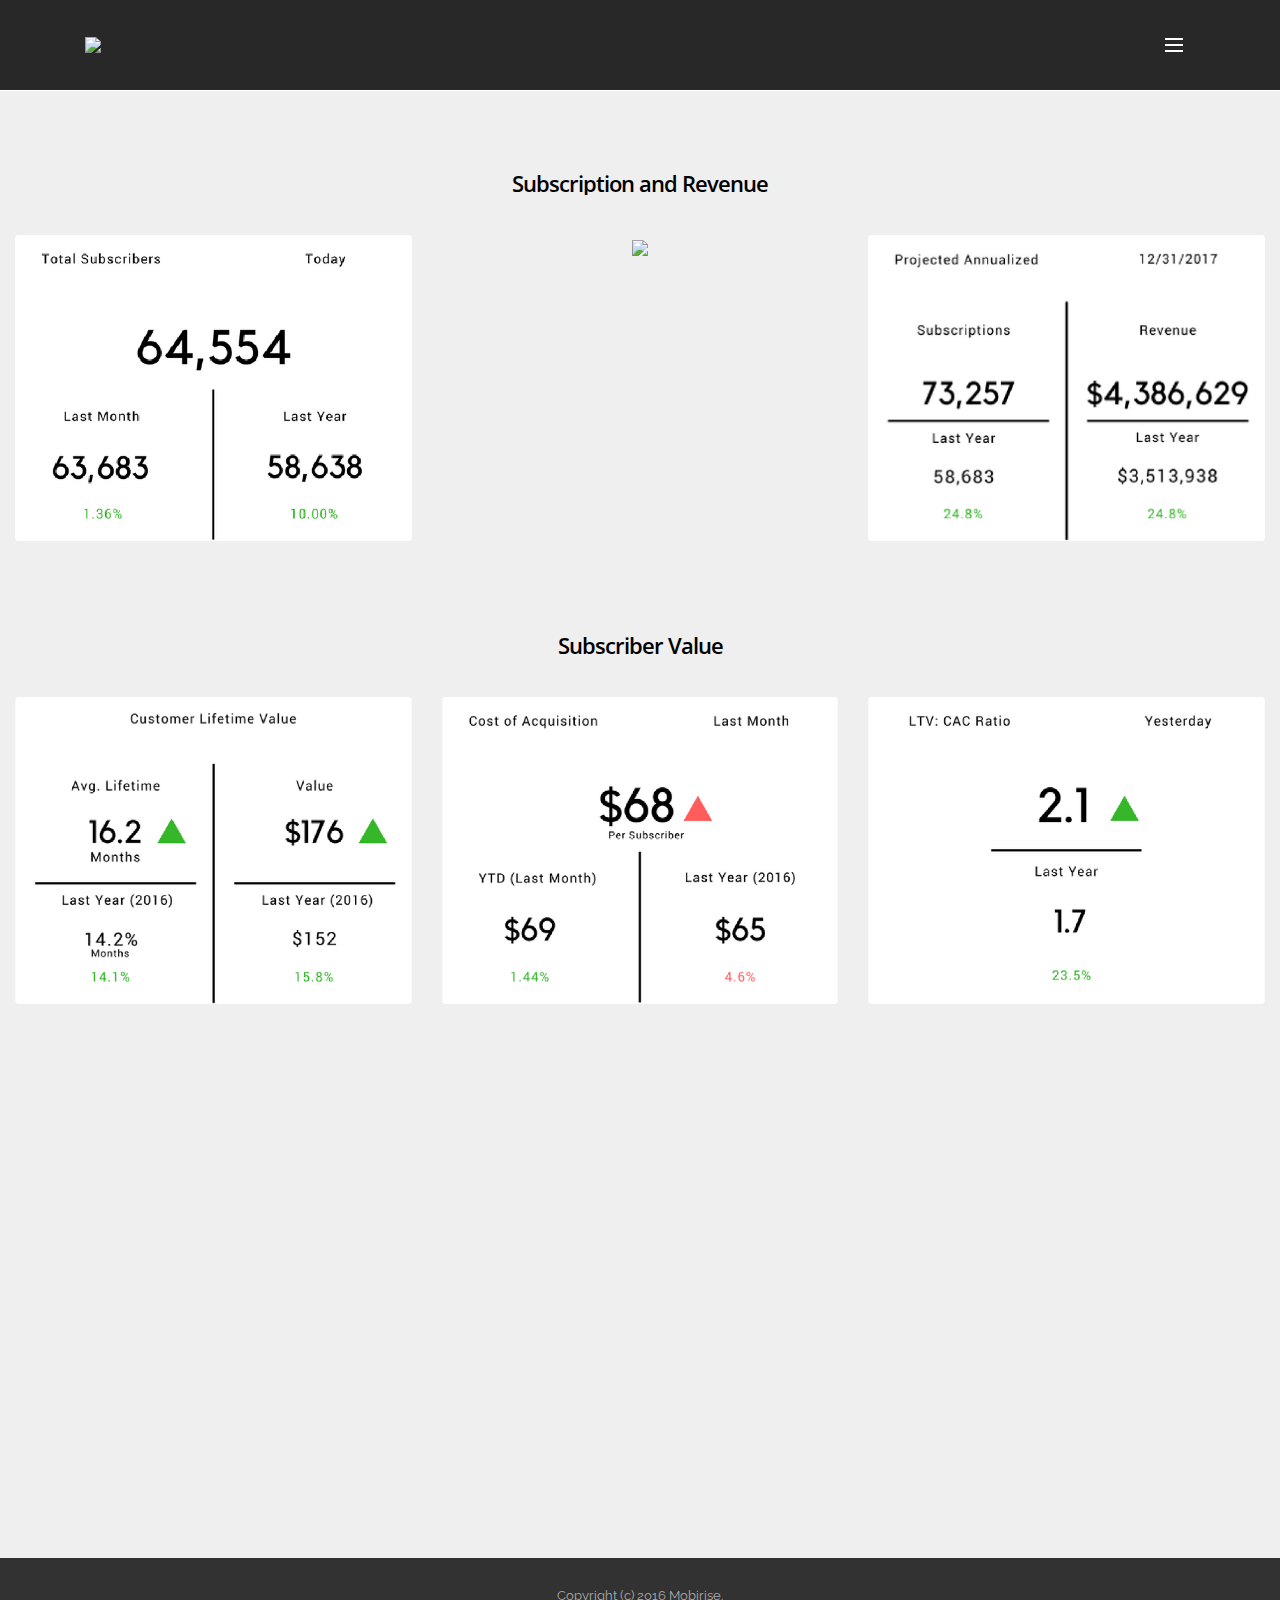
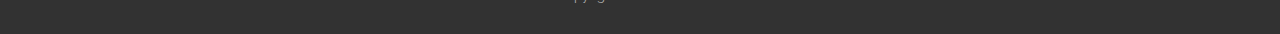
==== home.html @ d0e5b4a3 "create github pages" ====
<!DOCTYPE html>
<html>
<head>
  <!-- Site made with Mobirise Website Builder v3.12.1, https://mobirise.com -->
  <meta charset="UTF-8">
  <meta http-equiv="X-UA-Compatible" content="IE=edge">
  <meta name="generator" content="Mobirise v3.12.1, mobirise.com">
  <meta name="viewport" content="width=device-width, initial-scale=1">
  <link rel="shortcut icon" href="assets/images/logo.png" type="image/x-icon">
  <meta name="description" content="Web Creator Description">
  <title>Web Creator Title</title>
  <link rel="stylesheet" href="https://fonts.googleapis.com/css?family=Lora:400,700,400italic,700italic&amp;subset=latin">
  <link rel="stylesheet" href="https://fonts.googleapis.com/css?family=Montserrat:400,700">
  <link rel="stylesheet" href="https://fonts.googleapis.com/css?family=Raleway:100,100i,200,200i,300,300i,400,400i,500,500i,600,600i,700,700i,800,800i,900,900i">
  <link rel="stylesheet" href="assets/bootstrap-material-design-font/css/material.css">
  <link rel="stylesheet" href="assets/web/assets/mobirise-icons/mobirise-icons.css">
  <link rel="stylesheet" href="assets/tether/tether.min.css">
  <link rel="stylesheet" href="assets/bootstrap/css/bootstrap.min.css">
  <link rel="stylesheet" href="assets/dropdown/css/style.css">
  <link rel="stylesheet" href="assets/animate.css/animate.min.css">
  <link rel="stylesheet" href="assets/theme/css/style.css">
  <link rel="stylesheet" href="assets/mobirise3-blocks-plugin/css/style.css">
  <link rel="stylesheet" href="assets/mobirise/css/mbr-additional.css" type="text/css">
  
  
  
</head>
<body>
<section id="ext_menu-d">

    <nav class="navbar navbar-dropdown navbar-fixed-top">
        <div class="container">

            <div class="mbr-table">
                <div class="mbr-table-cell">

                    <div class="navbar-brand">
                        <a href="https://mobirise.com" class="navbar-logo"><img src="assets/images/connected-intelligence-logo-final-files-horizontal-373x128.png" alt="Mobirise"></a>
                        <a class="navbar-caption" href="https://mobirise.com"></a>
                    </div>

                </div>
                <div class="mbr-table-cell">

                    <button class="navbar-toggler pull-xs-right" type="button" data-toggle="collapse" data-target="#exCollapsingNavbar">
                        <div class="hamburger-icon"></div>
                    </button>

                    <ul class="nav-dropdown collapse pull-xs-right nav navbar-nav navbar-toggleable-xl" id="exCollapsingNavbar"><li class="nav-item"><a class="nav-link link" href="https://mobirise.com/"><span class="mbri-home mbr-iconfont mbr-iconfont-btn"></span>Dashboard</a></li><li class="nav-item dropdown"><a class="nav-link link" href="https://mobirise.com/"><span class="mbri-features mbr-iconfont mbr-iconfont-btn"></span>Trials</a></li><li class="nav-item"><a class="nav-link link" href="https://mobirise.com/"><span class="mbri-plus mbr-iconfont mbr-iconfont-btn"></span>Subscriptions</a></li><li class="nav-item"><a class="nav-link link" href="https://mobirise.com/"><span class="mbri-close mbr-iconfont mbr-iconfont-btn"></span>Cancellers</a></li><li class="nav-item"><a class="nav-link link" href="https://mobirise.com/"><span class="mbri-growing-chart mbr-iconfont mbr-iconfont-btn"></span>Retention</a></li></ul>
                    <button hidden="" class="navbar-toggler navbar-close" type="button" data-toggle="collapse" data-target="#exCollapsingNavbar">
                        <div class="close-icon"></div>
                    </button>

                </div>
            </div>

        </div>
    </nav>

</section>

<section class="engine"><a rel="external" href="https://mobirise.com">Mobirise</a></section><section class="mbr-section mbr-section__container mbr-after-navbar" id="buttons1-c" style="background-color: rgb(255, 255, 255); padding-top: 20px; padding-bottom: 20px;">

    <div class="container">
        <div class="row">
            <div class="col-xs-12">
                <div class="text-xs-center"><a class="btn btn-primary" href="https://mobirise.com/mobirise-free-win.zip">Dashboard</a> <a class="btn btn-primary" href="https://mobirise.com/mobirise-free-win.zip">Trials</a> <a class="btn btn-primary" href="https://mobirise.com/mobirise-free-win.zip">Subscribers</a> <a class="btn btn-primary" href="https://mobirise.com/mobirise-free-win.zip">Cancellers</a> <a class="btn btn-black btn-black-outline" href="https://mobirise.com/mobirise-free-mac.zip">Retention</a></div>
            </div>
        </div>
    </div>

</section>

<section class="mbr-section article" id="msg-box3-i" style="background-color: rgb(239, 239, 239); padding-top: 80px; padding-bottom: 0px;">

    
    <div class="container">
        <div class="row">
            <div class="col-md-8 col-md-offset-2 text-xs-center">
                <h3 class="mbr-section-title display-2">Subscription and Revenue</h3>
                
                
            </div>
        </div>
    </div>

</section>

<section class="mbr-section mbr-section-nopadding extFeatures12" id="extFeatures12-g" style="background-color: rgb(239, 239, 239); padding-top: 40px; padding-bottom: 80px;">

    
  <div class="container">
    <div class="row">
      <div class="mbr-cards-row row">
            <div class="mbr-cards-col col-xs-12 col-lg-4">
                <div class="wraper">
                <div class="container">
                  <div class="card cart-block">
                      <div class="card-img"><img src="assets/images/64554-600x463.png"></div>
                      
                  </div>
                </div>
                </div>
            </div>
            <div class="mbr-cards-col col-xs-12 col-lg-4">
               <div class="wraper">
              <div class="container">
                <div class="card cart-block">
                    <div class="card-img"><img src="assets/images/64554-1-800x618.png"></div>
                    
                </div>
              </div>
              </div>
            </div>
            <div class="mbr-cards-col col-xs-12 col-lg-4">
              <div class="wraper">
              <div class="container">
                <div class="card cart-block">
                    <div class="card-img"><img src="assets/images/64554-800x618.png"></div>
                    
                </div>
              </div>
            </div>
            </div>
            
    </div>
    </div>
  </div>
    
</section>

<section class="mbr-section article" id="msg-box3-n" style="background-color: rgb(239, 239, 239); padding-top: 0px; padding-bottom: 0px;">

    
    <div class="container">
        <div class="row">
            <div class="col-md-8 col-md-offset-2 text-xs-center">
                <h3 class="mbr-section-title display-2">Subscriber Value</h3>
                
                
            </div>
        </div>
    </div>

</section>

<section class="mbr-section mbr-section-nopadding extFeatures12" id="extFeatures12-l" style="background-color: rgb(239, 239, 239); padding-top: 40px; padding-bottom: 80px;">

    
  <div class="container">
    <div class="row">
      <div class="mbr-cards-row row">
            <div class="mbr-cards-col col-xs-12 col-lg-4">
                <div class="wraper">
                <div class="container">
                  <div class="card cart-block">
                      <div class="card-img"><img src="assets/images/64554-6-1400x1081.png"></div>
                      
                  </div>
                </div>
                </div>
            </div>
            <div class="mbr-cards-col col-xs-12 col-lg-4">
               <div class="wraper">
              <div class="container">
                <div class="card cart-block">
                    <div class="card-img"><img src="assets/images/64554-7-1400x1081.png"></div>
                    
                </div>
              </div>
              </div>
            </div>
            <div class="mbr-cards-col col-xs-12 col-lg-4">
              <div class="wraper">
              <div class="container">
                <div class="card cart-block">
                    <div class="card-img"><img src="assets/images/64554-8-1400x1081.png"></div>
                    
                </div>
              </div>
            </div>
            </div>
            
    </div>
    </div>
  </div>
    
</section>

<section class="mbr-section article" id="msg-box3-k" style="background-color: rgb(239, 239, 239); padding-top: 0px; padding-bottom: 0px;">

    
    <div class="container">
        <div class="row">
            <div class="col-md-8 col-md-offset-2 text-xs-center">
                <h3 class="mbr-section-title display-2">Subscription Engagement</h3>
                
                
            </div>
        </div>
    </div>

</section>

<section class="mbr-section mbr-section-nopadding extFeatures12" id="extFeatures12-m" style="background-color: rgb(239, 239, 239); padding-top: 40px; padding-bottom: 80px;">

    
  <div class="container">
    <div class="row">
      <div class="mbr-cards-row row">
            <div class="mbr-cards-col col-xs-12 col-lg-4">
                <div class="wraper">
                <div class="container">
                  <div class="card cart-block">
                      <div class="card-img"><img src="assets/images/64554-6-1400x1081.png"></div>
                      
                  </div>
                </div>
                </div>
            </div>
            <div class="mbr-cards-col col-xs-12 col-lg-4">
               <div class="wraper">
              <div class="container">
                <div class="card cart-block">
                    <div class="card-img"><img src="assets/images/64554-7-1400x1081.png"></div>
                    
                </div>
              </div>
              </div>
            </div>
            <div class="mbr-cards-col col-xs-12 col-lg-4">
              <div class="wraper">
              <div class="container">
                <div class="card cart-block">
                    <div class="card-img"><img src="assets/images/64554-8-1400x1081.png"></div>
                    
                </div>
              </div>
            </div>
            </div>
            
    </div>
    </div>
  </div>
    
</section>

<footer class="mbr-small-footer mbr-section mbr-section-nopadding" id="footer1-h" style="background-color: rgb(50, 50, 50); padding-top: 1.75rem; padding-bottom: 1.75rem;">
    
    <div class="container">
        <p class="text-xs-center">Copyright (c) 2016 Mobirise.</p>
    </div>
</footer>


  <script src="assets/web/assets/jquery/jquery.min.js"></script>
  <script src="assets/tether/tether.min.js"></script>
  <script src="assets/bootstrap/js/bootstrap.min.js"></script>
  <script src="assets/smooth-scroll/smooth-scroll.js"></script>
  <script src="assets/dropdown/js/script.min.js"></script>
  <script src="assets/touch-swipe/jquery.touch-swipe.min.js"></script>
  <script src="assets/viewport-checker/jquery.viewportchecker.js"></script>
  <script src="assets/theme/js/script.js"></script>
  <script src="assets/mobirise3-blocks-plugin/js/script.js"></script>
  
  
  <input name="animation" type="hidden">
  </body>
</html>
---- assets/bootstrap-material-design-font/css/material.css ----
@font-face {
  font-family: 'Material-Design-Icons';
  src: url('../fonts/Material-Design-Icons.eot?3ocs8m');
  src: url('../fonts/Material-Design-Icons.eot?#iefix3ocs8m') format('embedded-opentype'), url('../fonts/Material-Design-Icons.woff?3ocs8m') format('woff'), url('../fonts/Material-Design-Icons.ttf?3ocs8m') format('truetype'), url('../fonts/Material-Design-Icons.svg?3ocs8m#Material-Design-Icons') format('svg');
  font-weight: normal;
  font-style: normal;
}
[class^="mdi-"],
[class*="mdi-"] {
  speak: none;
  display: inline-block;
  font-style: normal;
  font-variant:normal;
  font-weight:normal;
  /*font-size:24px;*/
  line-height:1;
  font-family:'Material-Design-Icons' !important;
  text-rendering: auto;
  
  -webkit-font-smoothing: antialiased;
  -moz-osx-font-smoothing: grayscale;
  -webkit-transform: translate(0, 0);
      -ms-transform: translate(0, 0);
          transform: translate(0, 0);
}
[class^="mdi-"]:before,
[class*="mdi-"]:before {
  display: inline-block;
  speak: none;
  text-decoration: inherit;
}
[class^="mdi-"].pull-left,
[class*="mdi-"].pull-left {
  margin-right: .3em;
}
[class^="mdi-"].pull-right,
[class*="mdi-"].pull-right {
  margin-left: .3em;
}
[class^="mdi-"].mdi-lg:before,
[class*="mdi-"].mdi-lg:before,
[class^="mdi-"].mdi-lg:after,
[class*="mdi-"].mdi-lg:after {
  font-size: 1.33333333em;
  line-height: 0.75em;
  vertical-align: -15%;
}
[class^="mdi-"].mdi-2x:before,
[class*="mdi-"].mdi-2x:before,
[class^="mdi-"].mdi-2x:after,
[class*="mdi-"].mdi-2x:after {
  font-size: 2em;
}
[class^="mdi-"].mdi-3x:before,
[class*="mdi-"].mdi-3x:before,
[class^="mdi-"].mdi-3x:after,
[class*="mdi-"].mdi-3x:after {
  font-size: 3em;
}
[class^="mdi-"].mdi-4x:before,
[class*="mdi-"].mdi-4x:before,
[class^="mdi-"].mdi-4x:after,
[class*="mdi-"].mdi-4x:after {
  font-size: 4em;
}
[class^="mdi-"].mdi-5x:before,
[class*="mdi-"].mdi-5x:before,
[class^="mdi-"].mdi-5x:after,
[class*="mdi-"].mdi-5x:after {
  font-size: 5em;
}
[class^="mdi-device-signal-cellular-"]:after,
[class^="mdi-device-battery-"]:after,
[class^="mdi-device-battery-charging-"]:after,
[class^="mdi-device-signal-cellular-connected-no-internet-"]:after,
[class^="mdi-device-signal-wifi-"]:after,
[class^="mdi-device-signal-wifi-statusbar-not-connected"]:after,
.mdi-device-network-wifi:after {
  opacity: .3;
  position: absolute;
  left: 0;
  top: 0;
  z-index: 1;
  display: inline-block;
  speak: none;
  text-decoration: inherit;
}
[class^="mdi-device-signal-cellular-"]:after {
  content: "\e758";
}
[class^="mdi-device-battery-"]:after {
  content: "\e735";
}
[class^="mdi-device-battery-charging-"]:after {
  content: "\e733";
}
[class^="mdi-device-signal-cellular-connected-no-internet-"]:after {
  content: "\e75d";
}
[class^="mdi-device-signal-wifi-"]:after,
.mdi-device-network-wifi:after {
  content: "\e765";
}
[class^="mdi-device-signal-wifi-statusbasr-not-connected"]:after {
  content: "\e8f7";
}
.mdi-device-signal-cellular-off:after,
.mdi-device-signal-cellular-null:after,
.mdi-device-signal-cellular-no-sim:after,
.mdi-device-signal-wifi-off:after,
.mdi-device-signal-wifi-4-bar:after,
.mdi-device-signal-cellular-4-bar:after,
.mdi-device-battery-alert:after,
.mdi-device-signal-cellular-connected-no-internet-4-bar:after,
.mdi-device-battery-std:after,
.mdi-device-battery-full .mdi-device-battery-unknown:after {
  content: "";
}
.mdi-fw {
  width: 1.28571429em;
  text-align: center;
}
.mdi-ul {
  padding-left: 0;
  margin-left: 2.14285714em;
  list-style-type: none;
}
.mdi-ul > li {
  position: relative;
}
.mdi-li {
  position: absolute;
  left: -2.14285714em;
  width: 2.14285714em;
  top: 0.14285714em;
  text-align: center;
}
.mdi-li.mdi-lg {
  left: -1.85714286em;
}
.mdi-border {
  padding: .2em .25em .15em;
  border: solid 0.08em #eeeeee;
  border-radius: .1em;
}
.mdi-spin {
  -webkit-animation: mdi-spin 2s infinite linear;
  animation: mdi-spin 2s infinite linear;
  -webkit-transform-origin: 50% 50%;
  -ms-transform-origin: 50% 50%;
      transform-origin: 50% 50%;
}
.mdi-pulse {
  -webkit-animation: mdi-spin 1s steps(8) infinite;
  animation: mdi-spin 1s steps(8) infinite;
  -webkit-transform-origin: 50% 50%;
  -ms-transform-origin: 50% 50%;
      transform-origin: 50% 50%;
}
@-webkit-keyframes mdi-spin {
  0% {
    -webkit-transform: rotate(0deg);
    transform: rotate(0deg);
  }
  100% {
    -webkit-transform: rotate(359deg);
    transform: rotate(359deg);
  }
}
@keyframes mdi-spin {
  0% {
    -webkit-transform: rotate(0deg);
    transform: rotate(0deg);
  }
  100% {
    -webkit-transform: rotate(359deg);
    transform: rotate(359deg);
  }
}
.mdi-rotate-90 {
  filter: progid:DXImageTransform.Microsoft.BasicImage(rotation=1);
  -webkit-transform: rotate(90deg);
  -ms-transform: rotate(90deg);
  transform: rotate(90deg);
}
.mdi-rotate-180 {
  filter: progid:DXImageTransform.Microsoft.BasicImage(rotation=2);
  -webkit-transform: rotate(180deg);
  -ms-transform: rotate(180deg);
  transform: rotate(180deg);
}
.mdi-rotate-270 {
  filter: progid:DXImageTransform.Microsoft.BasicImage(rotation=3);
  -webkit-transform: rotate(270deg);
  -ms-transform: rotate(270deg);
  transform: rotate(270deg);
}
.mdi-flip-horizontal {
  filter: progid:DXImageTransform.Microsoft.BasicImage(rotation=0, mirror=1);
  -webkit-transform: scale(-1, 1);
  -ms-transform: scale(-1, 1);
  transform: scale(-1, 1);
}
.mdi-flip-vertical {
  filter: progid:DXImageTransform.Microsoft.BasicImage(rotation=2, mirror=1);
  -webkit-transform: scale(1, -1);
  -ms-transform: scale(1, -1);
  transform: scale(1, -1);
}
:root .mdi-rotate-90,
:root .mdi-rotate-180,
:root .mdi-rotate-270,
:root .mdi-flip-horizontal,
:root .mdi-flip-vertical {
  -webkit-filter: none;
          filter: none;
}
.mdi-stack {
  position: relative;
  display: inline-block;
  width: 2em;
  height: 2em;
  line-height: 2em;
  vertical-align: middle;
}
.mdi-stack-1x,
.mdi-stack-2x {
  position: absolute;
  left: 0;
  width: 100%;
  text-align: center;
}
.mdi-stack-1x {
  line-height: inherit;
}
.mdi-stack-2x {
  font-size: 2em;
}
.mdi-inverse {
  color: #ffffff;
}
/* Start Icons */
.mdi-action-3d-rotation:before {
  content: "\e600";
}
.mdi-action-accessibility:before {
  content: "\e601";
}
.mdi-action-account-balance-wallet:before {
  content: "\e602";
}
.mdi-action-account-balance:before {
  content: "\e603";
}
.mdi-action-account-box:before {
  content: "\e604";
}
.mdi-action-account-child:before {
  content: "\e605";
}
.mdi-action-account-circle:before {
  content: "\e606";
}
.mdi-action-add-shopping-cart:before {
  content: "\e607";
}
.mdi-action-alarm-add:before {
  content: "\e608";
}
.mdi-action-alarm-off:before {
  content: "\e609";
}
.mdi-action-alarm-on:before {
  content: "\e60a";
}
.mdi-action-alarm:before {
  content: "\e60b";
}
.mdi-action-android:before {
  content: "\e60c";
}
.mdi-action-announcement:before {
  content: "\e60d";
}
.mdi-action-aspect-ratio:before {
  content: "\e60e";
}
.mdi-action-assessment:before {
  content: "\e60f";
}
.mdi-action-assignment-ind:before {
  content: "\e610";
}
.mdi-action-assignment-late:before {
  content: "\e611";
}
.mdi-action-assignment-return:before {
  content: "\e612";
}
.mdi-action-assignment-returned:before {
  content: "\e613";
}
.mdi-action-assignment-turned-in:before {
  content: "\e614";
}
.mdi-action-assignment:before {
  content: "\e615";
}
.mdi-action-autorenew:before {
  content: "\e616";
}
.mdi-action-backup:before {
  content: "\e617";
}
.mdi-action-book:before {
  content: "\e618";
}
.mdi-action-bookmark-outline:before {
  content: "\e619";
}
.mdi-action-bookmark:before {
  content: "\e61a";
}
.mdi-action-bug-report:before {
  content: "\e61b";
}
.mdi-action-cached:before {
  content: "\e61c";
}
.mdi-action-check-circle:before {
  content: "\e61d";
}
.mdi-action-class:before {
  content: "\e61e";
}
.mdi-action-credit-card:before {
  content: "\e61f";
}
.mdi-action-dashboard:before {
  content: "\e620";
}
.mdi-action-delete:before {
  content: "\e621";
}
.mdi-action-description:before {
  content: "\e622";
}
.mdi-action-dns:before {
  content: "\e623";
}
.mdi-action-done-all:before {
  content: "\e624";
}
.mdi-action-done:before {
  content: "\e625";
}
.mdi-action-event:before {
  content: "\e626";
}
.mdi-action-exit-to-app:before {
  content: "\e627";
}
.mdi-action-explore:before {
  content: "\e628";
}
.mdi-action-extension:before {
  content: "\e629";
}
.mdi-action-face-unlock:before {
  content: "\e62a";
}
.mdi-action-favorite-outline:before {
  content: "\e62b";
}
.mdi-action-favorite:before {
  content: "\e62c";
}
.mdi-action-find-in-page:before {
  content: "\e62d";
}
.mdi-action-find-replace:before {
  content: "\e62e";
}
.mdi-action-flip-to-back:before {
  content: "\e62f";
}
.mdi-action-flip-to-front:before {
  content: "\e630";
}
.mdi-action-get-app:before {
  content: "\e631";
}
.mdi-action-grade:before {
  content: "\e632";
}
.mdi-action-group-work:before {
  content: "\e633";
}
.mdi-action-help:before {
  content: "\e634";
}
.mdi-action-highlight-remove:before {
  content: "\e635";
}
.mdi-action-history:before {
  content: "\e636";
}
.mdi-action-home:before {
  content: "\e637";
}
.mdi-action-https:before {
  content: "\e638";
}
.mdi-action-info-outline:before {
  content: "\e639";
}
.mdi-action-info:before {
  content: "\e63a";
}
.mdi-action-input:before {
  content: "\e63b";
}
.mdi-action-invert-colors:before {
  content: "\e63c";
}
.mdi-action-label-outline:before {
  content: "\e63d";
}
.mdi-action-label:before {
  content: "\e63e";
}
.mdi-action-language:before {
  content: "\e63f";
}
.mdi-action-launch:before {
  content: "\e640";
}
.mdi-action-list:before {
  content: "\e641";
}
.mdi-action-lock-open:before {
  content: "\e642";
}
.mdi-action-lock-outline:before {
  content: "\e643";
}
.mdi-action-lock:before {
  content: "\e644";
}
.mdi-action-loyalty:before {
  content: "\e645";
}
.mdi-action-markunread-mailbox:before {
  content: "\e646";
}
.mdi-action-note-add:before {
  content: "\e647";
}
.mdi-action-open-in-browser:before {
  content: "\e648";
}
.mdi-action-open-in-new:before {
  content: "\e649";
}
.mdi-action-open-with:before {
  content: "\e64a";
}
.mdi-action-pageview:before {
  content: "\e64b";
}
.mdi-action-payment:before {
  content: "\e64c";
}
.mdi-action-perm-camera-mic:before {
  content: "\e64d";
}
.mdi-action-perm-contact-cal:before {
  content: "\e64e";
}
.mdi-action-perm-data-setting:before {
  content: "\e64f";
}
.mdi-action-perm-device-info:before {
  content: "\e650";
}
.mdi-action-perm-identity:before {
  content: "\e651";
}
.mdi-action-perm-media:before {
  content: "\e652";
}
.mdi-action-perm-phone-msg:before {
  content: "\e653";
}
.mdi-action-perm-scan-wifi:before {
  content: "\e654";
}
.mdi-action-picture-in-picture:before {
  content: "\e655";
}
.mdi-action-polymer:before {
  content: "\e656";
}
.mdi-action-print:before {
  content: "\e657";
}
.mdi-action-query-builder:before {
  content: "\e658";
}
.mdi-action-question-answer:before {
  content: "\e659";
}
.mdi-action-receipt:before {
  content: "\e65a";
}
.mdi-action-redeem:before {
  content: "\e65b";
}
.mdi-action-reorder:before {
  content: "\e65c";
}
.mdi-action-report-problem:before {
  content: "\e65d";
}
.mdi-action-restore:before {
  content: "\e65e";
}
.mdi-action-room:before {
  content: "\e65f";
}
.mdi-action-schedule:before {
  content: "\e660";
}
.mdi-action-search:before {
  content: "\e661";
}
.mdi-action-settings-applications:before {
  content: "\e662";
}
.mdi-action-settings-backup-restore:before {
  content: "\e663";
}
.mdi-action-settings-bluetooth:before {
  content: "\e664";
}
.mdi-action-settings-cell:before {
  content: "\e665";
}
.mdi-action-settings-display:before {
  content: "\e666";
}
.mdi-action-settings-ethernet:before {
  content: "\e667";
}
.mdi-action-settings-input-antenna:before {
  content: "\e668";
}
.mdi-action-settings-input-component:before {
  content: "\e669";
}
.mdi-action-settings-input-composite:before {
  content: "\e66a";
}
.mdi-action-settings-input-hdmi:before {
  content: "\e66b";
}
.mdi-action-settings-input-svideo:before {
  content: "\e66c";
}
.mdi-action-settings-overscan:before {
  content: "\e66d";
}
.mdi-action-settings-phone:before {
  content: "\e66e";
}
.mdi-action-settings-power:before {
  content: "\e66f";
}
.mdi-action-settings-remote:before {
  content: "\e670";
}
.mdi-action-settings-voice:before {
  content: "\e671";
}
.mdi-action-settings:before {
  content: "\e672";
}
.mdi-action-shop-two:before {
  content: "\e673";
}
.mdi-action-shop:before {
  content: "\e674";
}
.mdi-action-shopping-basket:before {
  content: "\e675";
}
.mdi-action-shopping-cart:before {
  content: "\e676";
}
.mdi-action-speaker-notes:before {
  content: "\e677";
}
.mdi-action-spellcheck:before {
  content: "\e678";
}
.mdi-action-star-rate:before {
  content: "\e679";
}
.mdi-action-stars:before {
  content: "\e67a";
}
.mdi-action-store:before {
  content: "\e67b";
}
.mdi-action-subject:before {
  content: "\e67c";
}
.mdi-action-supervisor-account:before {
  content: "\e67d";
}
.mdi-action-swap-horiz:before {
  content: "\e67e";
}
.mdi-action-swap-vert-circle:before {
  content: "\e67f";
}
.mdi-action-swap-vert:before {
  content: "\e680";
}
.mdi-action-system-update-tv:before {
  content: "\e681";
}
.mdi-action-tab-unselected:before {
  content: "\e682";
}
.mdi-action-tab:before {
  content: "\e683";
}
.mdi-action-theaters:before {
  content: "\e684";
}
.mdi-action-thumb-down:before {
  content: "\e685";
}
.mdi-action-thumb-up:before {
  content: "\e686";
}
.mdi-action-thumbs-up-down:before {
  content: "\e687";
}
.mdi-action-toc:before {
  content: "\e688";
}
.mdi-action-today:before {
  content: "\e689";
}
.mdi-action-track-changes:before {
  content: "\e68a";
}
.mdi-action-translate:before {
  content: "\e68b";
}
.mdi-action-trending-down:before {
  content: "\e68c";
}
.mdi-action-trending-neutral:before {
  content: "\e68d";
}
.mdi-action-trending-up:before {
  content: "\e68e";
}
.mdi-action-turned-in-not:before {
  content: "\e68f";
}
.mdi-action-turned-in:before {
  content: "\e690";
}
.mdi-action-verified-user:before {
  content: "\e691";
}
.mdi-action-view-agenda:before {
  content: "\e692";
}
.mdi-action-view-array:before {
  content: "\e693";
}
.mdi-action-view-carousel:before {
  content: "\e694";
}
.mdi-action-view-column:before {
  content: "\e695";
}
.mdi-action-view-day:before {
  content: "\e696";
}
.mdi-action-view-headline:before {
  content: "\e697";
}
.mdi-action-view-list:before {
  content: "\e698";
}
.mdi-action-view-module:before {
  content: "\e699";
}
.mdi-action-view-quilt:before {
  content: "\e69a";
}
.mdi-action-view-stream:before {
  content: "\e69b";
}
.mdi-action-view-week:before {
  content: "\e69c";
}
.mdi-action-visibility-off:before {
  content: "\e69d";
}
.mdi-action-visibility:before {
  content: "\e69e";
}
.mdi-action-wallet-giftcard:before {
  content: "\e69f";
}
.mdi-action-wallet-membership:before {
  content: "\e6a0";
}
.mdi-action-wallet-travel:before {
  content: "\e6a1";
}
.mdi-action-work:before {
  content: "\e6a2";
}
.mdi-alert-error:before {
  content: "\e6a3";
}
.mdi-alert-warning:before {
  content: "\e6a4";
}
.mdi-av-album:before {
  content: "\e6a5";
}
.mdi-av-closed-caption:before {
  content: "\e6a6";
}
.mdi-av-equalizer:before {
  content: "\e6a7";
}
.mdi-av-explicit:before {
  content: "\e6a8";
}
.mdi-av-fast-forward:before {
  content: "\e6a9";
}
.mdi-av-fast-rewind:before {
  content: "\e6aa";
}
.mdi-av-games:before {
  content: "\e6ab";
}
.mdi-av-hearing:before {
  content: "\e6ac";
}
.mdi-av-high-quality:before {
  content: "\e6ad";
}
.mdi-av-loop:before {
  content: "\e6ae";
}
.mdi-av-mic-none:before {
  content: "\e6af";
}
.mdi-av-mic-off:before {
  content: "\e6b0";
}
.mdi-av-mic:before {
  content: "\e6b1";
}
.mdi-av-movie:before {
  content: "\e6b2";
}
.mdi-av-my-library-add:before {
  content: "\e6b3";
}
.mdi-av-my-library-books:before {
  content: "\e6b4";
}
.mdi-av-my-library-music:before {
  content: "\e6b5";
}
.mdi-av-new-releases:before {
  content: "\e6b6";
}
.mdi-av-not-interested:before {
  content: "\e6b7";
}
.mdi-av-pause-circle-fill:before {
  content: "\e6b8";
}
.mdi-av-pause-circle-outline:before {
  content: "\e6b9";
}
.mdi-av-pause:before {
  content: "\e6ba";
}
.mdi-av-play-arrow:before {
  content: "\e6bb";
}
.mdi-av-play-circle-fill:before {
  content: "\e6bc";
}
.mdi-av-play-circle-outline:before {
  content: "\e6bd";
}
.mdi-av-play-shopping-bag:before {
  content: "\e6be";
}
.mdi-av-playlist-add:before {
  content: "\e6bf";
}
.mdi-av-queue-music:before {
  content: "\e6c0";
}
.mdi-av-queue:before {
  content: "\e6c1";
}
.mdi-av-radio:before {
  content: "\e6c2";
}
.mdi-av-recent-actors:before {
  content: "\e6c3";
}
.mdi-av-repeat-one:before {
  content: "\e6c4";
}
.mdi-av-repeat:before {
  content: "\e6c5";
}
.mdi-av-replay:before {
  content: "\e6c6";
}
.mdi-av-shuffle:before {
  content: "\e6c7";
}
.mdi-av-skip-next:before {
  content: "\e6c8";
}
.mdi-av-skip-previous:before {
  content: "\e6c9";
}
.mdi-av-snooze:before {
  content: "\e6ca";
}
.mdi-av-stop:before {
  content: "\e6cb";
}
.mdi-av-subtitles:before {
  content: "\e6cc";
}
.mdi-av-surround-sound:before {
  content: "\e6cd";
}
.mdi-av-timer:before {
  content: "\e6ce";
}
.mdi-av-video-collection:before {
  content: "\e6cf";
}
.mdi-av-videocam-off:before {
  content: "\e6d0";
}
.mdi-av-videocam:before {
  content: "\e6d1";
}
.mdi-av-volume-down:before {
  content: "\e6d2";
}
.mdi-av-volume-mute:before {
  content: "\e6d3";
}
.mdi-av-volume-off:before {
  content: "\e6d4";
}
.mdi-av-volume-up:before {
  content: "\e6d5";
}
.mdi-av-web:before {
  content: "\e6d6";
}
.mdi-communication-business:before {
  content: "\e6d7";
}
.mdi-communication-call-end:before {
  content: "\e6d8";
}
.mdi-communication-call-made:before {
  content: "\e6d9";
}
.mdi-communication-call-merge:before {
  content: "\e6da";
}
.mdi-communication-call-missed:before {
  content: "\e6db";
}
.mdi-communication-call-received:before {
  content: "\e6dc";
}
.mdi-communication-call-split:before {
  content: "\e6dd";
}
.mdi-communication-call:before {
  content: "\e6de";
}
.mdi-communication-chat:before {
  content: "\e6df";
}
.mdi-communication-clear-all:before {
  content: "\e6e0";
}
.mdi-communication-comment:before {
  content: "\e6e1";
}
.mdi-communication-contacts:before {
  content: "\e6e2";
}
.mdi-communication-dialer-sip:before {
  content: "\e6e3";
}
.mdi-communication-dialpad:before {
  content: "\e6e4";
}
.mdi-communication-dnd-on:before {
  content: "\e6e5";
}
.mdi-communication-email:before {
  content: "\e6e6";
}
.mdi-communication-forum:before {
  content: "\e6e7";
}
.mdi-communication-import-export:before {
  content: "\e6e8";
}
.mdi-communication-invert-colors-off:before {
  content: "\e6e9";
}
.mdi-communication-invert-colors-on:before {
  content: "\e6ea";
}
.mdi-communication-live-help:before {
  content: "\e6eb";
}
.mdi-communication-location-off:before {
  content: "\e6ec";
}
.mdi-communication-location-on:before {
  content: "\e6ed";
}
.mdi-communication-message:before {
  content: "\e6ee";
}
.mdi-communication-messenger:before {
  content: "\e6ef";
}
.mdi-communication-no-sim:before {
  content: "\e6f0";
}
.mdi-communication-phone:before {
  content: "\e6f1";
}
.mdi-communication-portable-wifi-off:before {
  content: "\e6f2";
}
.mdi-communication-quick-contacts-dialer:before {
  content: "\e6f3";
}
.mdi-communication-quick-contacts-mail:before {
  content: "\e6f4";
}
.mdi-communication-ring-volume:before {
  content: "\e6f5";
}
.mdi-communication-stay-current-landscape:before {
  content: "\e6f6";
}
.mdi-communication-stay-current-portrait:before {
  content: "\e6f7";
}
.mdi-communication-stay-primary-landscape:before {
  content: "\e6f8";
}
.mdi-communication-stay-primary-portrait:before {
  content: "\e6f9";
}
.mdi-communication-swap-calls:before {
  content: "\e6fa";
}
.mdi-communication-textsms:before {
  content: "\e6fb";
}
.mdi-communication-voicemail:before {
  content: "\e6fc";
}
.mdi-communication-vpn-key:before {
  content: "\e6fd";
}
.mdi-content-add-box:before {
  content: "\e6fe";
}
.mdi-content-add-circle-outline:before {
  content: "\e6ff";
}
.mdi-content-add-circle:before {
  content: "\e700";
}
.mdi-content-add:before {
  content: "\e701";
}
.mdi-content-archive:before {
  content: "\e702";
}
.mdi-content-backspace:before {
  content: "\e703";
}
.mdi-content-block:before {
  content: "\e704";
}
.mdi-content-clear:before {
  content: "\e705";
}
.mdi-content-content-copy:before {
  content: "\e706";
}
.mdi-content-content-cut:before {
  content: "\e707";
}
.mdi-content-content-paste:before {
  content: "\e708";
}
.mdi-content-create:before {
  content: "\e709";
}
.mdi-content-drafts:before {
  content: "\e70a";
}
.mdi-content-filter-list:before {
  content: "\e70b";
}
.mdi-content-flag:before {
  content: "\e70c";
}
.mdi-content-forward:before {
  content: "\e70d";
}
.mdi-content-gesture:before {
  content: "\e70e";
}
.mdi-content-inbox:before {
  content: "\e70f";
}
.mdi-content-link:before {
  content: "\e710";
}
.mdi-content-mail:before {
  content: "\e711";
}
.mdi-content-markunread:before {
  content: "\e712";
}
.mdi-content-redo:before {
  content: "\e713";
}
.mdi-content-remove-circle-outline:before {
  content: "\e714";
}
.mdi-content-remove-circle:before {
  content: "\e715";
}
.mdi-content-remove:before {
  content: "\e716";
}
.mdi-content-reply-all:before {
  content: "\e717";
}
.mdi-content-reply:before {
  content: "\e718";
}
.mdi-content-report:before {
  content: "\e719";
}
.mdi-content-save:before {
  content: "\e71a";
}
.mdi-content-select-all:before {
  content: "\e71b";
}
.mdi-content-send:before {
  content: "\e71c";
}
.mdi-content-sort:before {
  content: "\e71d";
}
.mdi-content-text-format:before {
  content: "\e71e";
}
.mdi-content-undo:before {
  content: "\e71f";
}
.mdi-editor-attach-file:before {
  content: "\e776";
}
.mdi-editor-attach-money:before {
  content: "\e777";
}
.mdi-editor-border-all:before {
  content: "\e778";
}
.mdi-editor-border-bottom:before {
  content: "\e779";
}
.mdi-editor-border-clear:before {
  content: "\e77a";
}
.mdi-editor-border-color:before {
  content: "\e77b";
}
.mdi-editor-border-horizontal:before {
  content: "\e77c";
}
.mdi-editor-border-inner:before {
  content: "\e77d";
}
.mdi-editor-border-left:before {
  content: "\e77e";
}
.mdi-editor-border-outer:before {
  content: "\e77f";
}
.mdi-editor-border-right:before {
  content: "\e780";
}
.mdi-editor-border-style:before {
  content: "\e781";
}
.mdi-editor-border-top:before {
  content: "\e782";
}
.mdi-editor-border-vertical:before {
  content: "\e783";
}
.mdi-editor-format-align-center:before {
  content: "\e784";
}
.mdi-editor-format-align-justify:before {
  content: "\e785";
}
.mdi-editor-format-align-left:before {
  content: "\e786";
}
.mdi-editor-format-align-right:before {
  content: "\e787";
}
.mdi-editor-format-bold:before {
  content: "\e788";
}
.mdi-editor-format-clear:before {
  content: "\e789";
}
.mdi-editor-format-color-fill:before {
  content: "\e78a";
}
.mdi-editor-format-color-reset:before {
  content: "\e78b";
}
.mdi-editor-format-color-text:before {
  content: "\e78c";
}
.mdi-editor-format-indent-decrease:before {
  content: "\e78d";
}
.mdi-editor-format-indent-increase:before {
  content: "\e78e";
}
.mdi-editor-format-italic:before {
  content: "\e78f";
}
.mdi-editor-format-line-spacing:before {
  content: "\e790";
}
.mdi-editor-format-list-bulleted:before {
  content: "\e791";
}
.mdi-editor-format-list-numbered:before {
  content: "\e792";
}
.mdi-editor-format-paint:before {
  content: "\e793";
}
.mdi-editor-format-quote:before {
  content: "\e794";
}
.mdi-editor-format-size:before {
  content: "\e795";
}
.mdi-editor-format-strikethrough:before {
  content: "\e796";
}
.mdi-editor-format-textdirection-l-to-r:before {
  content: "\e797";
}
.mdi-editor-format-textdirection-r-to-l:before {
  content: "\e798";
}
.mdi-editor-format-underline:before {
  content: "\e799";
}
.mdi-editor-functions:before {
  content: "\e79a";
}
.mdi-editor-insert-chart:before {
  content: "\e79b";
}
.mdi-editor-insert-comment:before {
  content: "\e79c";
}
.mdi-editor-insert-drive-file:before {
  content: "\e79d";
}
.mdi-editor-insert-emoticon:before {
  content: "\e79e";
}
.mdi-editor-insert-invitation:before {
  content: "\e79f";
}
.mdi-editor-insert-link:before {
  content: "\e7a0";
}
.mdi-editor-insert-photo:before {
  content: "\e7a1";
}
.mdi-editor-merge-type:before {
  content: "\e7a2";
}
.mdi-editor-mode-comment:before {
  content: "\e7a3";
}
.mdi-editor-mode-edit:before {
  content: "\e7a4";
}
.mdi-editor-publish:before {
  content: "\e7a5";
}
.mdi-editor-vertical-align-bottom:before {
  content: "\e7a6";
}
.mdi-editor-vertical-align-center:before {
  content: "\e7a7";
}
.mdi-editor-vertical-align-top:before {
  content: "\e7a8";
}
.mdi-editor-wrap-text:before {
  content: "\e7a9";
}
.mdi-file-attachment:before {
  content: "\e7aa";
}
.mdi-file-cloud-circle:before {
  content: "\e7ab";
}
.mdi-file-cloud-done:before {
  content: "\e7ac";
}
.mdi-file-cloud-download:before {
  content: "\e7ad";
}
.mdi-file-cloud-off:before {
  content: "\e7ae";
}
.mdi-file-cloud-queue:before {
  content: "\e7af";
}
.mdi-file-cloud-upload:before {
  content: "\e7b0";
}
.mdi-file-cloud:before {
  content: "\e7b1";
}
.mdi-file-file-download:before {
  content: "\e7b2";
}
.mdi-file-file-upload:before {
  content: "\e7b3";
}
.mdi-file-folder-open:before {
  content: "\e7b4";
}
.mdi-file-folder-shared:before {
  content: "\e7b5";
}
.mdi-file-folder:before {
  content: "\e7b6";
}
.mdi-device-access-alarm:before {
  content: "\e720";
}
.mdi-device-access-alarms:before {
  content: "\e721";
}
.mdi-device-access-time:before {
  content: "\e722";
}
.mdi-device-add-alarm:before {
  content: "\e723";
}
.mdi-device-airplanemode-off:before {
  content: "\e724";
}
.mdi-device-airplanemode-on:before {
  content: "\e725";
}
.mdi-device-battery-20:before {
  content: "\e726";
}
.mdi-device-battery-30:before {
  content: "\e727";
}
.mdi-device-battery-50:before {
  content: "\e728";
}
.mdi-device-battery-60:before {
  content: "\e729";
}
.mdi-device-battery-80:before {
  content: "\e72a";
}
.mdi-device-battery-90:before {
  content: "\e72b";
}
.mdi-device-battery-alert:before {
  content: "\e72c";
}
.mdi-device-battery-charging-20:before {
  content: "\e72d";
}
.mdi-device-battery-charging-30:before {
  content: "\e72e";
}
.mdi-device-battery-charging-50:before {
  content: "\e72f";
}
.mdi-device-battery-charging-60:before {
  content: "\e730";
}
.mdi-device-battery-charging-80:before {
  content: "\e731";
}
.mdi-device-battery-charging-90:before {
  content: "\e732";
}
.mdi-device-battery-charging-full:before {
  content: "\e733";
}
.mdi-device-battery-full:before {
  content: "\e734";
}
.mdi-device-battery-std:before {
  content: "\e735";
}
.mdi-device-battery-unknown:before {
  content: "\e736";
}
.mdi-device-bluetooth-connected:before {
  content: "\e737";
}
.mdi-device-bluetooth-disabled:before {
  content: "\e738";
}
.mdi-device-bluetooth-searching:before {
  content: "\e739";
}
.mdi-device-bluetooth:before {
  content: "\e73a";
}
.mdi-device-brightness-auto:before {
  content: "\e73b";
}
.mdi-device-brightness-high:before {
  content: "\e73c";
}
.mdi-device-brightness-low:before {
  content: "\e73d";
}
.mdi-device-brightness-medium:before {
  content: "\e73e";
}
.mdi-device-data-usage:before {
  content: "\e73f";
}
.mdi-device-developer-mode:before {
  content: "\e740";
}
.mdi-device-devices:before {
  content: "\e741";
}
.mdi-device-dvr:before {
  content: "\e742";
}
.mdi-device-gps-fixed:before {
  content: "\e743";
}
.mdi-device-gps-not-fixed:before {
  content: "\e744";
}
.mdi-device-gps-off:before {
  content: "\e745";
}
.mdi-device-location-disabled:before {
  content: "\e746";
}
.mdi-device-location-searching:before {
  content: "\e747";
}
.mdi-device-multitrack-audio:before {
  content: "\e748";
}
.mdi-device-network-cell:before {
  content: "\e749";
}
.mdi-device-network-wifi:before {
  content: "\e74a";
}
.mdi-device-nfc:before {
  content: "\e74b";
}
.mdi-device-now-wallpaper:before {
  content: "\e74c";
}
.mdi-device-now-widgets:before {
  content: "\e74d";
}
.mdi-device-screen-lock-landscape:before {
  content: "\e74e";
}
.mdi-device-screen-lock-portrait:before {
  content: "\e74f";
}
.mdi-device-screen-lock-rotation:before {
  content: "\e750";
}
.mdi-device-screen-rotation:before {
  content: "\e751";
}
.mdi-device-sd-storage:before {
  content: "\e752";
}
.mdi-device-settings-system-daydream:before {
  content: "\e753";
}
.mdi-device-signal-cellular-0-bar:before {
  content: "\e754";
}
.mdi-device-signal-cellular-1-bar:before {
  content: "\e755";
}
.mdi-device-signal-cellular-2-bar:before {
  content: "\e756";
}
.mdi-device-signal-cellular-3-bar:before {
  content: "\e757";
}
.mdi-device-signal-cellular-4-bar:before {
  content: "\e758";
}
.mdi-signal-wifi-statusbar-connected-no-internet-after:before {
  content: "\e8f6";
}
.mdi-device-signal-cellular-connected-no-internet-0-bar:before {
  content: "\e759";
}
.mdi-device-signal-cellular-connected-no-internet-1-bar:before {
  content: "\e75a";
}
.mdi-device-signal-cellular-connected-no-internet-2-bar:before {
  content: "\e75b";
}
.mdi-device-signal-cellular-connected-no-internet-3-bar:before {
  content: "\e75c";
}
.mdi-device-signal-cellular-connected-no-internet-4-bar:before {
  content: "\e75d";
}
.mdi-device-signal-cellular-no-sim:before {
  content: "\e75e";
}
.mdi-device-signal-cellular-null:before {
  content: "\e75f";
}
.mdi-device-signal-cellular-off:before {
  content: "\e760";
}
.mdi-device-signal-wifi-0-bar:before {
  content: "\e761";
}
.mdi-device-signal-wifi-1-bar:before {
  content: "\e762";
}
.mdi-device-signal-wifi-2-bar:before {
  content: "\e763";
}
.mdi-device-signal-wifi-3-bar:before {
  content: "\e764";
}
.mdi-device-signal-wifi-4-bar:before {
  content: "\e765";
}
.mdi-device-signal-wifi-off:before {
  content: "\e766";
}
.mdi-device-signal-wifi-statusbar-1-bar:before {
  content: "\e767";
}
.mdi-device-signal-wifi-statusbar-2-bar:before {
  content: "\e768";
}
.mdi-device-signal-wifi-statusbar-3-bar:before {
  content: "\e769";
}
.mdi-device-signal-wifi-statusbar-4-bar:before {
  content: "\e76a";
}
.mdi-device-signal-wifi-statusbar-connected-no-internet-:before {
  content: "\e76b";
}
.mdi-device-signal-wifi-statusbar-connected-no-internet:before {
  content: "\e76f";
}
.mdi-device-signal-wifi-statusbar-connected-no-internet-2:before {
  content: "\e76c";
}
.mdi-device-signal-wifi-statusbar-connected-no-internet-3:before {
  content: "\e76d";
}
.mdi-device-signal-wifi-statusbar-connected-no-internet-4:before {
  content: "\e76e";
}
.mdi-signal-wifi-statusbar-not-connected-after:before {
  content: "\e8f7";
}
.mdi-device-signal-wifi-statusbar-not-connected:before {
  content: "\e770";
}
.mdi-device-signal-wifi-statusbar-null:before {
  content: "\e771";
}
.mdi-device-storage:before {
  content: "\e772";
}
.mdi-device-usb:before {
  content: "\e773";
}
.mdi-device-wifi-lock:before {
  content: "\e774";
}
.mdi-device-wifi-tethering:before {
  content: "\e775";
}
.mdi-hardware-cast-connected:before {
  content: "\e7b7";
}
.mdi-hardware-cast:before {
  content: "\e7b8";
}
.mdi-hardware-computer:before {
  content: "\e7b9";
}
.mdi-hardware-desktop-mac:before {
  content: "\e7ba";
}
.mdi-hardware-desktop-windows:before {
  content: "\e7bb";
}
.mdi-hardware-dock:before {
  content: "\e7bc";
}
.mdi-hardware-gamepad:before {
  content: "\e7bd";
}
.mdi-hardware-headset-mic:before {
  content: "\e7be";
}
.mdi-hardware-headset:before {
  content: "\e7bf";
}
.mdi-hardware-keyboard-alt:before {
  content: "\e7c0";
}
.mdi-hardware-keyboard-arrow-down:before {
  content: "\e7c1";
}
.mdi-hardware-keyboard-arrow-left:before {
  content: "\e7c2";
}
.mdi-hardware-keyboard-arrow-right:before {
  content: "\e7c3";
}
.mdi-hardware-keyboard-arrow-up:before {
  content: "\e7c4";
}
.mdi-hardware-keyboard-backspace:before {
  content: "\e7c5";
}
.mdi-hardware-keyboard-capslock:before {
  content: "\e7c6";
}
.mdi-hardware-keyboard-control:before {
  content: "\e7c7";
}
.mdi-hardware-keyboard-hide:before {
  content: "\e7c8";
}
.mdi-hardware-keyboard-return:before {
  content: "\e7c9";
}
.mdi-hardware-keyboard-tab:before {
  content: "\e7ca";
}
.mdi-hardware-keyboard-voice:before {
  content: "\e7cb";
}
.mdi-hardware-keyboard:before {
  content: "\e7cc";
}
.mdi-hardware-laptop-chromebook:before {
  content: "\e7cd";
}
.mdi-hardware-laptop-mac:before {
  content: "\e7ce";
}
.mdi-hardware-laptop-windows:before {
  content: "\e7cf";
}
.mdi-hardware-laptop:before {
  content: "\e7d0";
}
.mdi-hardware-memory:before {
  content: "\e7d1";
}
.mdi-hardware-mouse:before {
  content: "\e7d2";
}
.mdi-hardware-phone-android:before {
  content: "\e7d3";
}
.mdi-hardware-phone-iphone:before {
  content: "\e7d4";
}
.mdi-hardware-phonelink-off:before {
  content: "\e7d5";
}
.mdi-hardware-phonelink:before {
  content: "\e7d6";
}
.mdi-hardware-security:before {
  content: "\e7d7";
}
.mdi-hardware-sim-card:before {
  content: "\e7d8";
}
.mdi-hardware-smartphone:before {
  content: "\e7d9";
}
.mdi-hardware-speaker:before {
  content: "\e7da";
}
.mdi-hardware-tablet-android:before {
  content: "\e7db";
}
.mdi-hardware-tablet-mac:before {
  content: "\e7dc";
}
.mdi-hardware-tablet:before {
  content: "\e7dd";
}
.mdi-hardware-tv:before {
  content: "\e7de";
}
.mdi-hardware-watch:before {
  content: "\e7df";
}
.mdi-image-add-to-photos:before {
  content: "\e7e0";
}
.mdi-image-adjust:before {
  content: "\e7e1";
}
.mdi-image-assistant-photo:before {
  content: "\e7e2";
}
.mdi-image-audiotrack:before {
  content: "\e7e3";
}
.mdi-image-blur-circular:before {
  content: "\e7e4";
}
.mdi-image-blur-linear:before {
  content: "\e7e5";
}
.mdi-image-blur-off:before {
  content: "\e7e6";
}
.mdi-image-blur-on:before {
  content: "\e7e7";
}
.mdi-image-brightness-1:before {
  content: "\e7e8";
}
.mdi-image-brightness-2:before {
  content: "\e7e9";
}
.mdi-image-brightness-3:before {
  content: "\e7ea";
}
.mdi-image-brightness-4:before {
  content: "\e7eb";
}
.mdi-image-brightness-5:before {
  content: "\e7ec";
}
.mdi-image-brightness-6:before {
  content: "\e7ed";
}
.mdi-image-brightness-7:before {
  content: "\e7ee";
}
.mdi-image-brush:before {
  content: "\e7ef";
}
.mdi-image-camera-alt:before {
  content: "\e7f0";
}
.mdi-image-camera-front:before {
  content: "\e7f1";
}
.mdi-image-camera-rear:before {
  content: "\e7f2";
}
.mdi-image-camera-roll:before {
  content: "\e7f3";
}
.mdi-image-camera:before {
  content: "\e7f4";
}
.mdi-image-center-focus-strong:before {
  content: "\e7f5";
}
.mdi-image-center-focus-weak:before {
  content: "\e7f6";
}
.mdi-image-collections:before {
  content: "\e7f7";
}
.mdi-image-color-lens:before {
  content: "\e7f8";
}
.mdi-image-colorize:before {
  content: "\e7f9";
}
.mdi-image-compare:before {
  content: "\e7fa";
}
.mdi-image-control-point-duplicate:before {
  content: "\e7fb";
}
.mdi-image-control-point:before {
  content: "\e7fc";
}
.mdi-image-crop-3-2:before {
  content: "\e7fd";
}
.mdi-image-crop-5-4:before {
  content: "\e7fe";
}
.mdi-image-crop-7-5:before {
  content: "\e7ff";
}
.mdi-image-crop-16-9:before {
  content: "\e800";
}
.mdi-image-crop-din:before {
  content: "\e801";
}
.mdi-image-crop-free:before {
  content: "\e802";
}
.mdi-image-crop-landscape:before {
  content: "\e803";
}
.mdi-image-crop-original:before {
  content: "\e804";
}
.mdi-image-crop-portrait:before {
  content: "\e805";
}
.mdi-image-crop-square:before {
  content: "\e806";
}
.mdi-image-crop:before {
  content: "\e807";
}
.mdi-image-dehaze:before {
  content: "\e808";
}
.mdi-image-details:before {
  content: "\e809";
}
.mdi-image-edit:before {
  content: "\e80a";
}
.mdi-image-exposure-minus-1:before {
  content: "\e80b";
}
.mdi-image-exposure-minus-2:before {
  content: "\e80c";
}
.mdi-image-exposure-plus-1:before {
  content: "\e80d";
}
.mdi-image-exposure-plus-2:before {
  content: "\e80e";
}
.mdi-image-exposure-zero:before {
  content: "\e80f";
}
.mdi-image-exposure:before {
  content: "\e810";
}
.mdi-image-filter-1:before {
  content: "\e811";
}
.mdi-image-filter-2:before {
  content: "\e812";
}
.mdi-image-filter-3:before {
  content: "\e813";
}
.mdi-image-filter-4:before {
  content: "\e814";
}
.mdi-image-filter-5:before {
  content: "\e815";
}
.mdi-image-filter-6:before {
  content: "\e816";
}
.mdi-image-filter-7:before {
  content: "\e817";
}
.mdi-image-filter-8:before {
  content: "\e818";
}
.mdi-image-filter-9-plus:before {
  content: "\e819";
}
.mdi-image-filter-9:before {
  content: "\e81a";
}
.mdi-image-filter-b-and-w:before {
  content: "\e81b";
}
.mdi-image-filter-center-focus:before {
  content: "\e81c";
}
.mdi-image-filter-drama:before {
  content: "\e81d";
}
.mdi-image-filter-frames:before {
  content: "\e81e";
}
.mdi-image-filter-hdr:before {
  content: "\e81f";
}
.mdi-image-filter-none:before {
  content: "\e820";
}
.mdi-image-filter-tilt-shift:before {
  content: "\e821";
}
.mdi-image-filter-vintage:before {
  content: "\e822";
}
.mdi-image-filter:before {
  content: "\e823";
}
.mdi-image-flare:before {
  content: "\e824";
}
.mdi-image-flash-auto:before {
  content: "\e825";
}
.mdi-image-flash-off:before {
  content: "\e826";
}
.mdi-image-flash-on:before {
  content: "\e827";
}
.mdi-image-flip:before {
  content: "\e828";
}
.mdi-image-gradient:before {
  content: "\e829";
}
.mdi-image-grain:before {
  content: "\e82a";
}
.mdi-image-grid-off:before {
  content: "\e82b";
}
.mdi-image-grid-on:before {
  content: "\e82c";
}
.mdi-image-hdr-off:before {
  content: "\e82d";
}
.mdi-image-hdr-on:before {
  content: "\e82e";
}
.mdi-image-hdr-strong:before {
  content: "\e82f";
}
.mdi-image-hdr-weak:before {
  content: "\e830";
}
.mdi-image-healing:before {
  content: "\e831";
}
.mdi-image-image-aspect-ratio:before {
  content: "\e832";
}
.mdi-image-image:before {
  content: "\e833";
}
.mdi-image-iso:before {
  content: "\e834";
}
.mdi-image-landscape:before {
  content: "\e835";
}
.mdi-image-leak-add:before {
  content: "\e836";
}
.mdi-image-leak-remove:before {
  content: "\e837";
}
.mdi-image-lens:before {
  content: "\e838";
}
.mdi-image-looks-3:before {
  content: "\e839";
}
.mdi-image-looks-4:before {
  content: "\e83a";
}
.mdi-image-looks-5:before {
  content: "\e83b";
}
.mdi-image-looks-6:before {
  content: "\e83c";
}
.mdi-image-looks-one:before {
  content: "\e83d";
}
.mdi-image-looks-two:before {
  content: "\e83e";
}
.mdi-image-looks:before {
  content: "\e83f";
}
.mdi-image-loupe:before {
  content: "\e840";
}
.mdi-image-movie-creation:before {
  content: "\e841";
}
.mdi-image-nature-people:before {
  content: "\e842";
}
.mdi-image-nature:before {
  content: "\e843";
}
.mdi-image-navigate-before:before {
  content: "\e844";
}
.mdi-image-navigate-next:before {
  content: "\e845";
}
.mdi-image-palette:before {
  content: "\e846";
}
.mdi-image-panorama-fisheye:before {
  content: "\e847";
}
.mdi-image-panorama-horizontal:before {
  content: "\e848";
}
.mdi-image-panorama-vertical:before {
  content: "\e849";
}
.mdi-image-panorama-wide-angle:before {
  content: "\e84a";
}
.mdi-image-panorama:before {
  content: "\e84b";
}
.mdi-image-photo-album:before {
  content: "\e84c";
}
.mdi-image-photo-camera:before {
  content: "\e84d";
}
.mdi-image-photo-library:before {
  content: "\e84e";
}
.mdi-image-photo:before {
  content: "\e84f";
}
.mdi-image-portrait:before {
  content: "\e850";
}
.mdi-image-remove-red-eye:before {
  content: "\e851";
}
.mdi-image-rotate-left:before {
  content: "\e852";
}
.mdi-image-rotate-right:before {
  content: "\e853";
}
.mdi-image-slideshow:before {
  content: "\e854";
}
.mdi-image-straighten:before {
  content: "\e855";
}
.mdi-image-style:before {
  content: "\e856";
}
.mdi-image-switch-camera:before {
  content: "\e857";
}
.mdi-image-switch-video:before {
  content: "\e858";
}
.mdi-image-tag-faces:before {
  content: "\e859";
}
.mdi-image-texture:before {
  content: "\e85a";
}
.mdi-image-timelapse:before {
  content: "\e85b";
}
.mdi-image-timer-3:before {
  content: "\e85c";
}
.mdi-image-timer-10:before {
  content: "\e85d";
}
.mdi-image-timer-auto:before {
  content: "\e85e";
}
.mdi-image-timer-off:before {
  content: "\e85f";
}
.mdi-image-timer:before {
  content: "\e860";
}
.mdi-image-tonality:before {
  content: "\e861";
}
.mdi-image-transform:before {
  content: "\e862";
}
.mdi-image-tune:before {
  content: "\e863";
}
.mdi-image-wb-auto:before {
  content: "\e864";
}
.mdi-image-wb-cloudy:before {
  content: "\e865";
}
.mdi-image-wb-incandescent:before {
  content: "\e866";
}
.mdi-image-wb-irradescent:before {
  content: "\e867";
}
.mdi-image-wb-sunny:before {
  content: "\e868";
}
.mdi-maps-beenhere:before {
  content: "\e869";
}
.mdi-maps-directions-bike:before {
  content: "\e86a";
}
.mdi-maps-directions-bus:before {
  content: "\e86b";
}
.mdi-maps-directions-car:before {
  content: "\e86c";
}
.mdi-maps-directions-ferry:before {
  content: "\e86d";
}
.mdi-maps-directions-subway:before {
  content: "\e86e";
}
.mdi-maps-directions-train:before {
  content: "\e86f";
}
.mdi-maps-directions-transit:before {
  content: "\e870";
}
.mdi-maps-directions-walk:before {
  content: "\e871";
}
.mdi-maps-directions:before {
  content: "\e872";
}
.mdi-maps-flight:before {
  content: "\e873";
}
.mdi-maps-hotel:before {
  content: "\e874";
}
.mdi-maps-layers-clear:before {
  content: "\e875";
}
.mdi-maps-layers:before {
  content: "\e876";
}
.mdi-maps-local-airport:before {
  content: "\e877";
}
.mdi-maps-local-atm:before {
  content: "\e878";
}
.mdi-maps-local-attraction:before {
  content: "\e879";
}
.mdi-maps-local-bar:before {
  content: "\e87a";
}
.mdi-maps-local-cafe:before {
  content: "\e87b";
}
.mdi-maps-local-car-wash:before {
  content: "\e87c";
}
.mdi-maps-local-convenience-store:before {
  content: "\e87d";
}
.mdi-maps-local-drink:before {
  content: "\e87e";
}
.mdi-maps-local-florist:before {
  content: "\e87f";
}
.mdi-maps-local-gas-station:before {
  content: "\e880";
}
.mdi-maps-local-grocery-store:before {
  content: "\e881";
}
.mdi-maps-local-hospital:before {
  content: "\e882";
}
.mdi-maps-local-hotel:before {
  content: "\e883";
}
.mdi-maps-local-laundry-service:before {
  content: "\e884";
}
.mdi-maps-local-library:before {
  content: "\e885";
}
.mdi-maps-local-mall:before {
  content: "\e886";
}
.mdi-maps-local-movies:before {
  content: "\e887";
}
.mdi-maps-local-offer:before {
  content: "\e888";
}
.mdi-maps-local-parking:before {
  content: "\e889";
}
.mdi-maps-local-pharmacy:before {
  content: "\e88a";
}
.mdi-maps-local-phone:before {
  content: "\e88b";
}
.mdi-maps-local-pizza:before {
  content: "\e88c";
}
.mdi-maps-local-play:before {
  content: "\e88d";
}
.mdi-maps-local-post-office:before {
  content: "\e88e";
}
.mdi-maps-local-print-shop:before {
  content: "\e88f";
}
.mdi-maps-local-restaurant:before {
  content: "\e890";
}
.mdi-maps-local-see:before {
  content: "\e891";
}
.mdi-maps-local-shipping:before {
  content: "\e892";
}
.mdi-maps-local-taxi:before {
  content: "\e893";
}
.mdi-maps-location-history:before {
  content: "\e894";
}
.mdi-maps-map:before {
  content: "\e895";
}
.mdi-maps-my-location:before {
  content: "\e896";
}
.mdi-maps-navigation:before {
  content: "\e897";
}
.mdi-maps-pin-drop:before {
  content: "\e898";
}
.mdi-maps-place:before {
  content: "\e899";
}
.mdi-maps-rate-review:before {
  content: "\e89a";
}
.mdi-maps-restaurant-menu:before {
  content: "\e89b";
}
.mdi-maps-satellite:before {
  content: "\e89c";
}
.mdi-maps-store-mall-directory:before {
  content: "\e89d";
}
.mdi-maps-terrain:before {
  content: "\e89e";
}
.mdi-maps-traffic:before {
  content: "\e89f";
}
.mdi-navigation-apps:before {
  content: "\e8a0";
}
.mdi-navigation-arrow-back:before {
  content: "\e8a1";
}
.mdi-navigation-arrow-drop-down-circle:before {
  content: "\e8a2";
}
.mdi-navigation-arrow-drop-down:before {
  content: "\e8a3";
}
.mdi-navigation-arrow-drop-up:before {
  content: "\e8a4";
}
.mdi-navigation-arrow-forward:before {
  content: "\e8a5";
}
.mdi-navigation-cancel:before {
  content: "\e8a6";
}
.mdi-navigation-check:before {
  content: "\e8a7";
}
.mdi-navigation-chevron-left:before {
  content: "\e8a8";
}
.mdi-navigation-chevron-right:before {
  content: "\e8a9";
}
.mdi-navigation-close:before {
  content: "\e8aa";
}
.mdi-navigation-expand-less:before {
  content: "\e8ab";
}
.mdi-navigation-expand-more:before {
  content: "\e8ac";
}
.mdi-navigation-fullscreen-exit:before {
  content: "\e8ad";
}
.mdi-navigation-fullscreen:before {
  content: "\e8ae";
}
.mdi-navigation-menu:before {
  content: "\e8af";
}
.mdi-navigation-more-horiz:before {
  content: "\e8b0";
}
.mdi-navigation-more-vert:before {
  content: "\e8b1";
}
.mdi-navigation-refresh:before {
  content: "\e8b2";
}
.mdi-navigation-unfold-less:before {
  content: "\e8b3";
}
.mdi-navigation-unfold-more:before {
  content: "\e8b4";
}
.mdi-notification-adb:before {
  content: "\e8b5";
}
.mdi-notification-bluetooth-audio:before {
  content: "\e8b6";
}
.mdi-notification-disc-full:before {
  content: "\e8b7";
}
.mdi-notification-dnd-forwardslash:before {
  content: "\e8b8";
}
.mdi-notification-do-not-disturb:before {
  content: "\e8b9";
}
.mdi-notification-drive-eta:before {
  content: "\e8ba";
}
.mdi-notification-event-available:before {
  content: "\e8bb";
}
.mdi-notification-event-busy:before {
  content: "\e8bc";
}
.mdi-notification-event-note:before {
  content: "\e8bd";
}
.mdi-notification-folder-special:before {
  content: "\e8be";
}
.mdi-notification-mms:before {
  content: "\e8bf";
}
.mdi-notification-more:before {
  content: "\e8c0";
}
.mdi-notification-network-locked:before {
  content: "\e8c1";
}
.mdi-notification-phone-bluetooth-speaker:before {
  content: "\e8c2";
}
.mdi-notification-phone-forwarded:before {
  content: "\e8c3";
}
.mdi-notification-phone-in-talk:before {
  content: "\e8c4";
}
.mdi-notification-phone-locked:before {
  content: "\e8c5";
}
.mdi-notification-phone-missed:before {
  content: "\e8c6";
}
.mdi-notification-phone-paused:before {
  content: "\e8c7";
}
.mdi-notification-play-download:before {
  content: "\e8c8";
}
.mdi-notification-play-install:before {
  content: "\e8c9";
}
.mdi-notification-sd-card:before {
  content: "\e8ca";
}
.mdi-notification-sim-card-alert:before {
  content: "\e8cb";
}
.mdi-notification-sms-failed:before {
  content: "\e8cc";
}
.mdi-notification-sms:before {
  content: "\e8cd";
}
.mdi-notification-sync-disabled:before {
  content: "\e8ce";
}
.mdi-notification-sync-problem:before {
  content: "\e8cf";
}
.mdi-notification-sync:before {
  content: "\e8d0";
}
.mdi-notification-system-update:before {
  content: "\e8d1";
}
.mdi-notification-tap-and-play:before {
  content: "\e8d2";
}
.mdi-notification-time-to-leave:before {
  content: "\e8d3";
}
.mdi-notification-vibration:before {
  content: "\e8d4";
}
.mdi-notification-voice-chat:before {
  content: "\e8d5";
}
.mdi-notification-vpn-lock:before {
  content: "\e8d6";
}
.mdi-social-cake:before {
  content: "\e8d7";
}
.mdi-social-domain:before {
  content: "\e8d8";
}
.mdi-social-group-add:before {
  content: "\e8d9";
}
.mdi-social-group:before {
  content: "\e8da";
}
.mdi-social-location-city:before {
  content: "\e8db";
}
.mdi-social-mood:before {
  content: "\e8dc";
}
.mdi-social-notifications-none:before {
  content: "\e8dd";
}
.mdi-social-notifications-off:before {
  content: "\e8de";
}
.mdi-social-notifications-on:before {
  content: "\e8df";
}
.mdi-social-notifications-paused:before {
  content: "\e8e0";
}
.mdi-social-notifications:before {
  content: "\e8e1";
}
.mdi-social-pages:before {
  content: "\e8e2";
}
.mdi-social-party-mode:before {
  content: "\e8e3";
}
.mdi-social-people-outline:before {
  content: "\e8e4";
}
.mdi-social-people:before {
  content: "\e8e5";
}
.mdi-social-person-add:before {
  content: "\e8e6";
}
.mdi-social-person-outline:before {
  content: "\e8e7";
}
.mdi-social-person:before {
  content: "\e8e8";
}
.mdi-social-plus-one:before {
  content: "\e8e9";
}
.mdi-social-poll:before {
  content: "\e8ea";
}
.mdi-social-public:before {
  content: "\e8eb";
}
.mdi-social-school:before {
  content: "\e8ec";
}
.mdi-social-share:before {
  content: "\e8ed";
}
.mdi-social-whatshot:before {
  content: "\e8ee";
}
.mdi-toggle-check-box-outline-blank:before {
  content: "\e8ef";
}
.mdi-toggle-check-box:before {
  content: "\e8f0";
}
.mdi-toggle-radio-button-off:before {
  content: "\e8f1";
}
.mdi-toggle-radio-button-on:before {
  content: "\e8f2";
}
.mdi-toggle-star-half:before {
  content: "\e8f3";
}
.mdi-toggle-star-outline:before {
  content: "\e8f4";
}
.mdi-toggle-star:before {
  content: "\e8f5";
}
---- assets/web/assets/mobirise-icons/mobirise-icons.css ----
@font-face {
  font-family: 'MobiriseIcons';
  src:  url('mobirise-icons.eot?spat4u');
  src:  url('mobirise-icons.eot?spat4u#iefix') format('embedded-opentype'),
    url('mobirise-icons.ttf?spat4u') format('truetype'),
    url('mobirise-icons.woff?spat4u') format('woff'),
    url('mobirise-icons.svg?spat4u#MobiriseIcons') format('svg');
  font-weight: normal;
  font-style: normal;
}

[class^="mbri-"], [class*=" mbri-"] {
  /* use !important to prevent issues with browser extensions that change fonts */
  font-family: MobiriseIcons !important;
  speak: none;
  font-style: normal;
  font-weight: normal;
  font-variant: normal;
  text-transform: none;
  line-height: 1;

  /* Better Font Rendering =========== */
  -webkit-font-smoothing: antialiased;
  -moz-osx-font-smoothing: grayscale;
}

.mbri-alert:before {
  content: "\e900";
}
.mbri-android:before {
  content: "\e901";
}
.mbri-apple:before {
  content: "\e902";
}
.mbri-arrow-next:before {
  content: "\e903";
}
.mbri-arrow-prev:before {
  content: "\e904";
}
.mbri-bookmark:before {
  content: "\e905";
}
.mbri-bootstrap:before {
  content: "\e906";
}
.mbri-briefcase:before {
  content: "\e907";
}
.mbri-browse:before {
  content: "\e908";
}
.mbri-calendar:before {
  content: "\e909";
}
.mbri-camera:before {
  content: "\e90a";
}
.mbri-cart-add:before {
  content: "\e90b";
}
.mbri-cart-full:before {
  content: "\e90c";
}
.mbri-cash:before {
  content: "\e90d";
}
.mbri-change-style:before {
  content: "\e90e";
}
.mbri-chat:before {
  content: "\e90f";
}
.mbri-clock:before {
  content: "\e910";
}
.mbri-close:before {
  content: "\e911";
}
.mbri-cloud:before {
  content: "\e912";
}
.mbri-code:before {
  content: "\e913";
}
.mbri-contact-form:before {
  content: "\e914";
}
.mbri-credit-card:before {
  content: "\e915";
}
.mbri-cursor-click:before {
  content: "\e916";
}
.mbri-cust-feedback:before {
  content: "\e917";
}
.mbri-database:before {
  content: "\e918";
}
.mbri-delivery:before {
  content: "\e919";
}
.mbri-desktop:before {
  content: "\e91a";
}
.mbri-devices:before {
  content: "\e91b";
}
.mbri-down:before {
  content: "\e91c";
}
.mbri-download:before {
  content: "\e972";
}
.mbri-drag-n-drop:before {
  content: "\e91e";
}
.mbri-edit:before {
  content: "\e91f";
}
.mbri-edit2:before {
  content: "\e920";
}
.mbri-error:before {
  content: "\e921";
}
.mbri-extension:before {
  content: "\e922";
}
.mbri-features:before {
  content: "\e923";
}
.mbri-file:before {
  content: "\e924";
}
.mbri-flag:before {
  content: "\e925";
}
.mbri-folder:before {
  content: "\e926";
}
.mbri-gift:before {
  content: "\e927";
}
.mbri-globe:before {
  content: "\e928";
}
.mbri-globe-2:before {
  content: "\e929";
}
.mbri-growing-chart:before {
  content: "\e92a";
}
.mbri-hearth:before {
  content: "\e92b";
}
.mbri-help:before {
  content: "\e92c";
}
.mbri-home:before {
  content: "\e92d";
}
.mbri-hot-cup:before {
  content: "\e92e";
}
.mbri-idea:before {
  content: "\e92f";
}
.mbri-image-gallery:before {
  content: "\e930";
}
.mbri-image-slider:before {
  content: "\e931";
}
.mbri-info:before {
  content: "\e932";
}
.mbri-key:before {
  content: "\e933";
}
.mbri-laptop:before {
  content: "\e934";
}
.mbri-layers:before {
  content: "\e935";
}
.mbri-left:before {
  content: "\e936";
}
.mbri-letter:before {
  content: "\e937";
}
.mbri-like:before {
  content: "\e938";
}
.mbri-link:before {
  content: "\e939";
}
.mbri-lock:before {
  content: "\e93a";
}
.mbri-login:before {
  content: "\e93b";
}
.mbri-logout:before {
  content: "\e93c";
}
.mbri-magic-stick:before {
  content: "\e93d";
}
.mbri-map-pin:before {
  content: "\e93e";
}
.mbri-menu:before {
  content: "\e93f";
}
.mbri-mobile:before {
  content: "\e940";
}
.mbri-mobile2:before {
  content: "\e941";
}
.mbri-mobirise:before {
  content: "\e942";
}
.mbri-music:before {
  content: "\e943";
}
.mbri-new-file:before {
  content: "\e944";
}
.mbri-opened-folder:before {
  content: "\e945";
}
.mbri-pages:before {
  content: "\e946";
}
.mbri-paper-plane:before {
  content: "\e947";
}
.mbri-paperclip:before {
  content: "\e948";
}
.mbri-photo:before {
  content: "\e949";
}
.mbri-photos:before {
  content: "\e94a";
}
.mbri-pin:before {
  content: "\e94b";
}
.mbri-play:before {
  content: "\e94c";
}
.mbri-plus:before {
  content: "\e94d";
}
.mbri-preview:before {
  content: "\e94e";
}
.mbri-print:before {
  content: "\e94f";
}
.mbri-protect:before {
  content: "\e950";
}
.mbri-question:before {
  content: "\e951";
}
.mbri-quote:before {
  content: "\e952";
}
.mbri-refresh:before {
  content: "\e953";
}
.mbri-responsive:before {
  content: "\e954";
}
.mbri-right:before {
  content: "\e955";
}
.mbri-rocket:before {
  content: "\e956";
}
.mbri-sad-face:before {
  content: "\e957";
}
.mbri-sale:before {
  content: "\e958";
}
.mbri-save:before {
  content: "\e959";
}
.mbri-search:before {
  content: "\e95a";
}
.mbri-setting:before {
  content: "\e95b";
}
.mbri-setting2:before {
  content: "\e95c";
}
.mbri-setting3:before {
  content: "\e95d";
}
.mbri-share:before {
  content: "\e95e";
}
.mbri-shopping-bag:before {
  content: "\e95f";
}
.mbri-shopping-basket:before {
  content: "\e960";
}
.mbri-shopping-cart:before {
  content: "\e961";
}
.mbri-sites:before {
  content: "\e962";
}
.mbri-smile-face:before {
  content: "\e963";
}
.mbri-speed:before {
  content: "\e964";
}
.mbri-star:before {
  content: "\e965";
}
.mbri-success:before {
  content: "\e966";
}
.mbri-sun:before {
  content: "\e967";
}
.mbri-tablet:before {
  content: "\e968";
}
.mbri-target:before {
  content: "\e969";
}
.mbri-timer:before {
  content: "\e96a";
}
.mbri-to-ftp:before {
  content: "\e96b";
}
.mbri-to-local-drive:before {
  content: "\e96c";
}
.mbri-touch-swipe:before {
  content: "\e96d";
}
.mbri-touch:before {
  content: "\e96e";
}
.mbri-trash:before {
  content: "\e96f";
}
.mbri-unlock:before {
  content: "\e970";
}
.mbri-up:before {
  content: "\e971";
}
.mbri-upload:before {
  content: "\e91d";
}
.mbri-user:before {
  content: "\e973";
}
.mbri-user2:before {
  content: "\e974";
}
.mbri-users:before {
  content: "\e975";
}
.mbri-video:before {
  content: "\e976";
}
.mbri-video-play:before {
  content: "\e977";
}
.mbri-watch:before {
  content: "\e978";
}
.mbri-website-theme:before {
  content: "\e979";
}
.mbri-wifi:before {
  content: "\e97a";
}
.mbri-windows:before {
  content: "\e97b";
}
---- assets/dropdown/css/style.css ----
.navbar-dropdown {
  left: 0;
  padding: 0;
  position: absolute;
  right: 0;
  top: 0;
  transition: all 0.45s ease;
  z-index: 1030; }
  .navbar-dropdown .navbar-brand {
    float: none;
    font-size: 0;
    padding: 1.25rem 0;
    position: relative;
    transition: padding 0.25s ease;
    white-space: nowrap; }
    .navbar-dropdown .navbar-brand::before {
      content: "";
      display: inline-block;
      height: 100%;
      vertical-align: middle; }
  .navbar-dropdown .navbar-logo,
  .navbar-dropdown .navbar-caption {
    display: inline-block;
    vertical-align: middle; }
  .navbar-dropdown .navbar-logo {
    margin-right: 0.8rem;
    transition: margin 0.3s ease-in-out; }
    .navbar-dropdown .navbar-logo img {
      height: 3.125rem;
      transition: all 0.3s ease-in-out; }
  .navbar-dropdown .mbr-table-cell {
    height: 5.625rem; }
  .navbar-dropdown .navbar-caption {
    font-family: "Montserrat";
    font-size: 1rem;
    font-weight: 700;
    white-space: normal; }
    .navbar-dropdown .navbar-caption, .navbar-dropdown .navbar-caption:hover {
      color: inherit;
      text-decoration: none; }
  .navbar-dropdown.navbar-fixed-top {
    position: fixed; }
  .navbar-dropdown.bg-color.transparent {
    background: none !important; }
  .navbar-dropdown.navbar-short .navbar-brand {
    padding: 0.625rem 0; }
  .navbar-dropdown.navbar-short .navbar-logo {
    margin-right: 0.5rem; }
    .navbar-dropdown.navbar-short .navbar-logo img {
      height: 2.375rem; }
  .navbar-dropdown.navbar-short .mbr-table-cell {
    height: 3.625rem; }
  .navbar-dropdown .navbar-close {
    left: 0.6875rem;
    position: fixed;
    top: 0.75rem;
    z-index: 1000; }
  .navbar-dropdown.opened {
    background: none !important; }
    .navbar-dropdown.opened .navbar-brand,
    .navbar-dropdown.opened .navbar-toggler {
      display: none; }
  .navbar-dropdown .hamburger-icon {
    content: "";
    width: 16px;
    -webkit-box-shadow: 0 -6px 0 1px,0 0 0 1px,0 6px 0 1px;
    -moz-box-shadow: 0 -6px 0 1px,0 0 0 1px,0 6px 0 1px;
    box-shadow: 0 -6px 0 1px,0 0 0 1px,0 6px 0 1px; }
  .navbar-dropdown .close-icon {
    position: relative;
    width: 21px;
    height: 21px;
    overflow: hidden; }
    .navbar-dropdown .close-icon::before, .navbar-dropdown .close-icon::after {
      content: '';
      position: absolute;
      height: 2px;
      width: 100%;
      top: 50%;
      left: 0;
      margin-top: -1px; }
    .navbar-dropdown .close-icon::before {
      transform: rotate(45deg);
      -ms-transform: rotate(45deg);
      -webkit-transform: rotate(45deg); }
    .navbar-dropdown .close-icon::after {
      transform: rotate(-45deg);
      -ms-transform: rotate(-45deg);
      -webkit-transform: rotate(-45deg); }

.dropdown-menu .dropdown-toggle[data-toggle="dropdown-submenu"]::after {
  border-bottom: 0.35em solid transparent;
  border-left: 0.35em solid;
  border-right: 0;
  border-top: 0.35em solid transparent;
  margin-left: 0.3rem; }

.dropdown-menu .dropdown-item:focus {
  outline: 0; }

.nav-dropdown {
  display: table !important;
  font-family: "Montserrat";
  font-size: 0.75rem;
  font-weight: 700;
  height: auto !important; }
  .nav-dropdown .nav-item {
    display: table-cell;
    float: none;
    vertical-align: middle; }
  .nav-dropdown .nav-btn {
    padding-left: 1rem; }
  .nav-dropdown .link {
    margin: 1.667em;
    padding: 0;
    transition: color .2s ease-in-out; }
    .nav-dropdown .link.dropdown-toggle {
      margin-right: 2.583em; }
      .nav-dropdown .link.dropdown-toggle::after {
        margin-left: .25rem;
        border-top: 0.35em solid;
        border-right: 0.35em solid transparent;
        border-left: 0.35em solid transparent;
        border-bottom: 0; }
      .nav-dropdown .link.dropdown-toggle::after {
        display: block;
        margin-top: -0.1667em;
        position: absolute;
        right: 1.3333em;
        top: 50%; }
      .nav-dropdown .link.dropdown-toggle[aria-expanded="true"] {
        margin: 0;
        padding: 1.667em 2.583em 1.667em 1.667em; }
  .nav-dropdown .link::after,
  .nav-dropdown .dropdown-item::after {
    color: inherit; }
  .nav-dropdown .btn {
    font-size: 0.75rem;
    font-weight: 700;
    letter-spacing: 0;
    margin-bottom: 0;
    padding-left: 1.25rem;
    padding-right: 1.25rem; }
  .nav-dropdown .dropdown-menu {
    border-radius: 0;
    border: 0;
    left: 0;
    margin: 0;
    padding-bottom: 1.25rem;
    padding-top: 1.25rem; }
  .nav-dropdown .dropdown-submenu {
    left: 100%;
    margin-left: 0.125rem;
    margin-top: -1.25rem;
    top: 0; }
  .nav-dropdown .dropdown-item {
    font-size: 0.8125rem;
    font-weight: 500;
    line-height: 2;
    padding: 0.3846em 4.615em 0.3846em 1.5385em;
    position: relative;
    transition: color .2s ease-in-out, background-color .2s ease-in-out; }
    .nav-dropdown .dropdown-item::after {
      margin-top: -0.3077em;
      position: absolute;
      right: 1.1538em;
      top: 50%; }
    .nav-dropdown .dropdown-item:focus, .nav-dropdown .dropdown-item:hover {
      background: none; }

@media (max-width: 767px) {
  .nav-dropdown.navbar-toggleable-sm {
    bottom: 0;
    display: none;
    left: 0;
    overflow-x: hidden;
    position: fixed;
    top: 0;
    transform: translateX(-100%);
    -ms-transform: translateX(-100%);
    -webkit-transform: translateX(-100%);
    width: 18.75rem;
    z-index: 999; } }
.nav-dropdown.navbar-toggleable-xl {
  bottom: 0;
  display: none;
  left: 0;
  overflow-x: hidden;
  position: fixed;
  top: 0;
  transform: translateX(-100%);
  -ms-transform: translateX(-100%);
  -webkit-transform: translateX(-100%);
  width: 18.75rem;
  z-index: 999; }

.nav-dropdown-sm {
  display: block !important;
  overflow-x: hidden;
  overflow: auto;
  padding-top: 3.875rem; }
  .nav-dropdown-sm::after {
    content: "";
    display: block;
    height: 3rem;
    width: 100%; }
  .nav-dropdown-sm.collapse.in ~ .navbar-close {
    display: block !important; }
  .nav-dropdown-sm.collapsing, .nav-dropdown-sm.collapse.in {
    transform: translateX(0);
    -ms-transform: translateX(0);
    -webkit-transform: translateX(0);
    transition: all 0.25s ease-out;
    -webkit-transition: all 0.25s ease-out; }
  .nav-dropdown-sm.collapsing[aria-expanded="false"] {
    transform: translateX(-100%);
    -ms-transform: translateX(-100%);
    -webkit-transform: translateX(-100%); }
  .nav-dropdown-sm .nav-item {
    display: block;
    margin-left: 0 !important;
    padding-left: 0; }
  .nav-dropdown-sm .link,
  .nav-dropdown-sm .dropdown-item {
    border-top: 1px dotted rgba(255, 255, 255, 0.1);
    font-size: 0.8125rem;
    line-height: 1.6;
    margin: 0 !important;
    padding: 0.875rem 2.4rem 0.875rem 1.5625rem !important;
    position: relative;
    white-space: normal; }
    .nav-dropdown-sm .link:focus, .nav-dropdown-sm .link:hover,
    .nav-dropdown-sm .dropdown-item:focus,
    .nav-dropdown-sm .dropdown-item:hover {
      background: rgba(0, 0, 0, 0.2) !important; }
  .nav-dropdown-sm .nav-btn {
    position: relative;
    padding: 1.5625rem 1.5625rem 0 1.5625rem; }
    .nav-dropdown-sm .nav-btn::before {
      border-top: 1px dotted rgba(255, 255, 255, 0.1);
      content: "";
      left: 0;
      position: absolute;
      top: 0;
      width: 100%; }
    .nav-dropdown-sm .nav-btn + .nav-btn {
      padding-top: 0.625rem; }
      .nav-dropdown-sm .nav-btn + .nav-btn::before {
        display: none; }
  .nav-dropdown-sm .btn {
    padding: 0.625rem 0; }
  .nav-dropdown-sm .dropdown-toggle::after {
    position: absolute;
    right: 1.25rem;
    top: 50%;
    margin-top: -0.154em; }
  .nav-dropdown-sm .dropdown-toggle[data-toggle="dropdown-submenu"]::after {
    margin-left: .25rem;
    border-top: 0.35em solid;
    border-right: 0.35em solid transparent;
    border-left: 0.35em solid transparent;
    border-bottom: 0; }
  .nav-dropdown-sm .dropdown-toggle[data-toggle="dropdown-submenu"][aria-expanded="true"]::after {
    border-top: 0;
    border-right: 0.35em solid transparent;
    border-left: 0.35em solid transparent;
    border-bottom: 0.35em solid; }
  .nav-dropdown-sm .dropdown-menu {
    margin: 0;
    padding: 0;
    position: relative;
    top: 0;
    left: 0;
    width: 100%;
    border: 0;
    float: none;
    border-radius: 0;
    background: none; }

.is-builder .nav-dropdown.collapsing {
  transition: none !important; }

/*# sourceMappingURL=style.css.map */
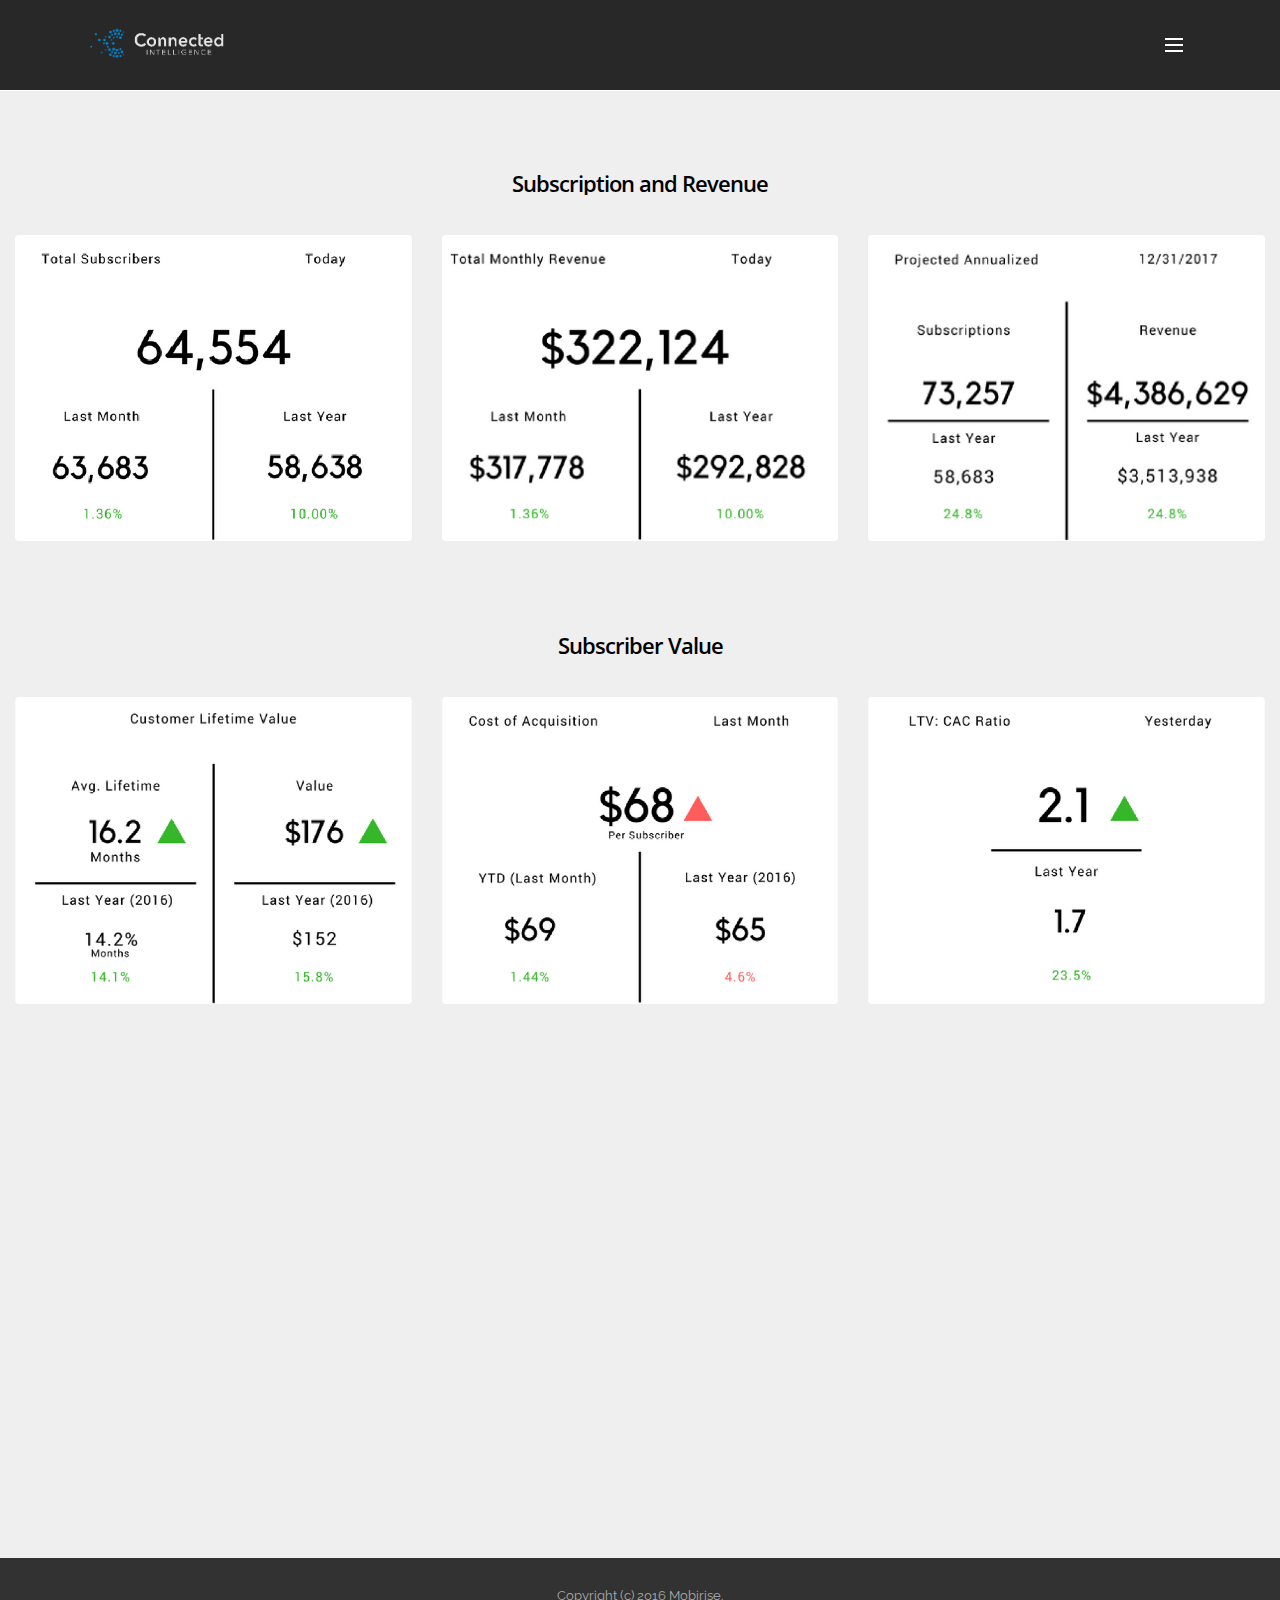
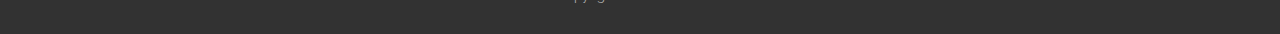
==== commit 90442ffb: "create github pages" ====
--- a/home.html
+++ b/home.html
@@ -59,7 +59,7 @@
 
 </section>
 
-<section class="engine"><a rel="external" href="https://mobirise.com">Mobirise</a></section><section class="mbr-section mbr-section__container mbr-after-navbar" id="buttons1-c" style="background-color: rgb(255, 255, 255); padding-top: 20px; padding-bottom: 20px;">
+<section class="engine"><a rel="external" href="https://mobirise.com">Web Page Builder</a></section><section class="mbr-section mbr-section__container mbr-after-navbar" id="buttons1-c" style="background-color: rgb(255, 255, 255); padding-top: 20px; padding-bottom: 20px;">
 
     <div class="container">
         <div class="row">
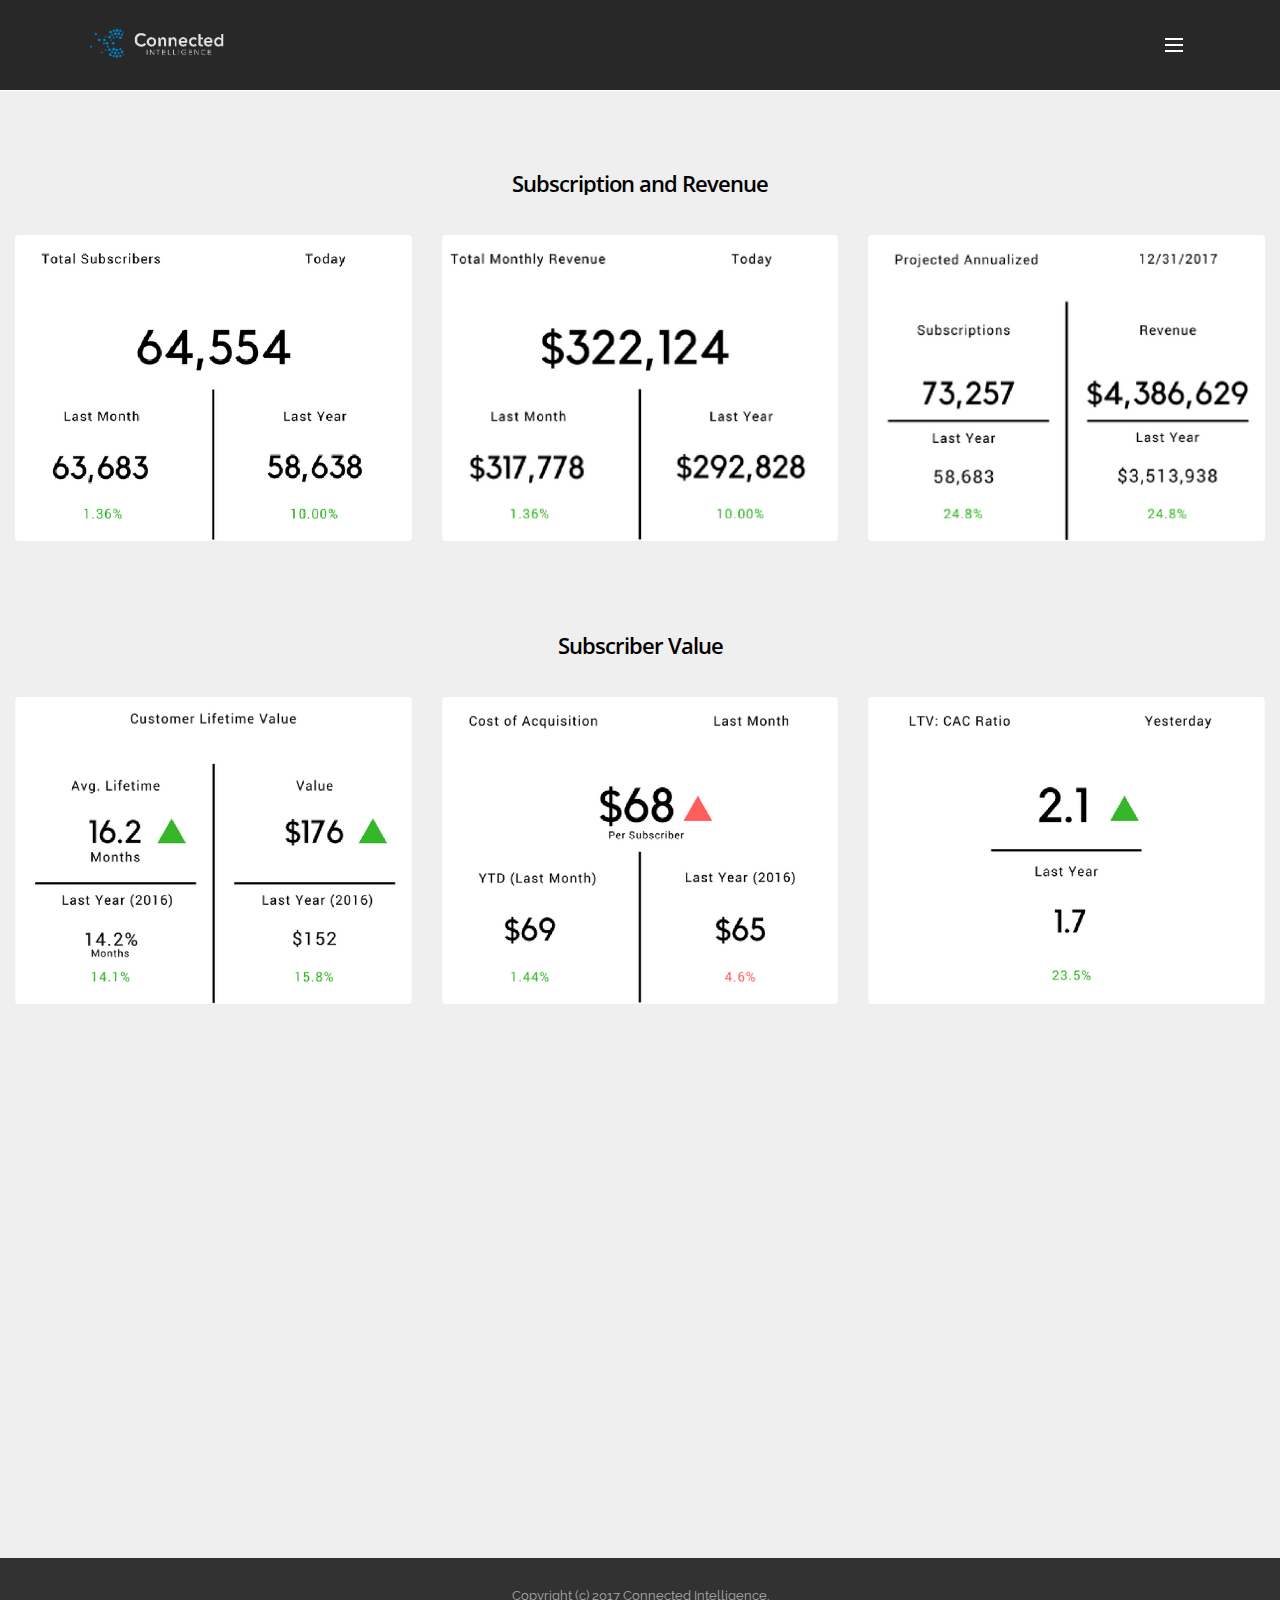
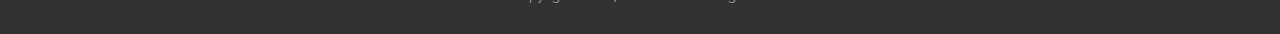
==== commit 53aa8b58: "create github pages" ====
--- a/home.html
+++ b/home.html
@@ -59,7 +59,7 @@
 
 </section>
 
-<section class="engine"><a rel="external" href="https://mobirise.com">Web Page Builder</a></section><section class="mbr-section mbr-section__container mbr-after-navbar" id="buttons1-c" style="background-color: rgb(255, 255, 255); padding-top: 20px; padding-bottom: 20px;">
+<section class="engine"><a rel="external" href="https://mobirise.com">Mobirise</a></section><section class="mbr-section mbr-section__container mbr-after-navbar" id="buttons1-c" style="background-color: rgb(255, 255, 255); padding-top: 20px; padding-bottom: 20px;">
 
     <div class="container">
         <div class="row">
@@ -248,7 +248,7 @@
 <footer class="mbr-small-footer mbr-section mbr-section-nopadding" id="footer1-h" style="background-color: rgb(50, 50, 50); padding-top: 1.75rem; padding-bottom: 1.75rem;">
     
     <div class="container">
-        <p class="text-xs-center">Copyright (c) 2016 Mobirise.</p>
+        <p class="text-xs-center">Copyright (c) 2017 Connected Intelligence.</p>
     </div>
 </footer>
 
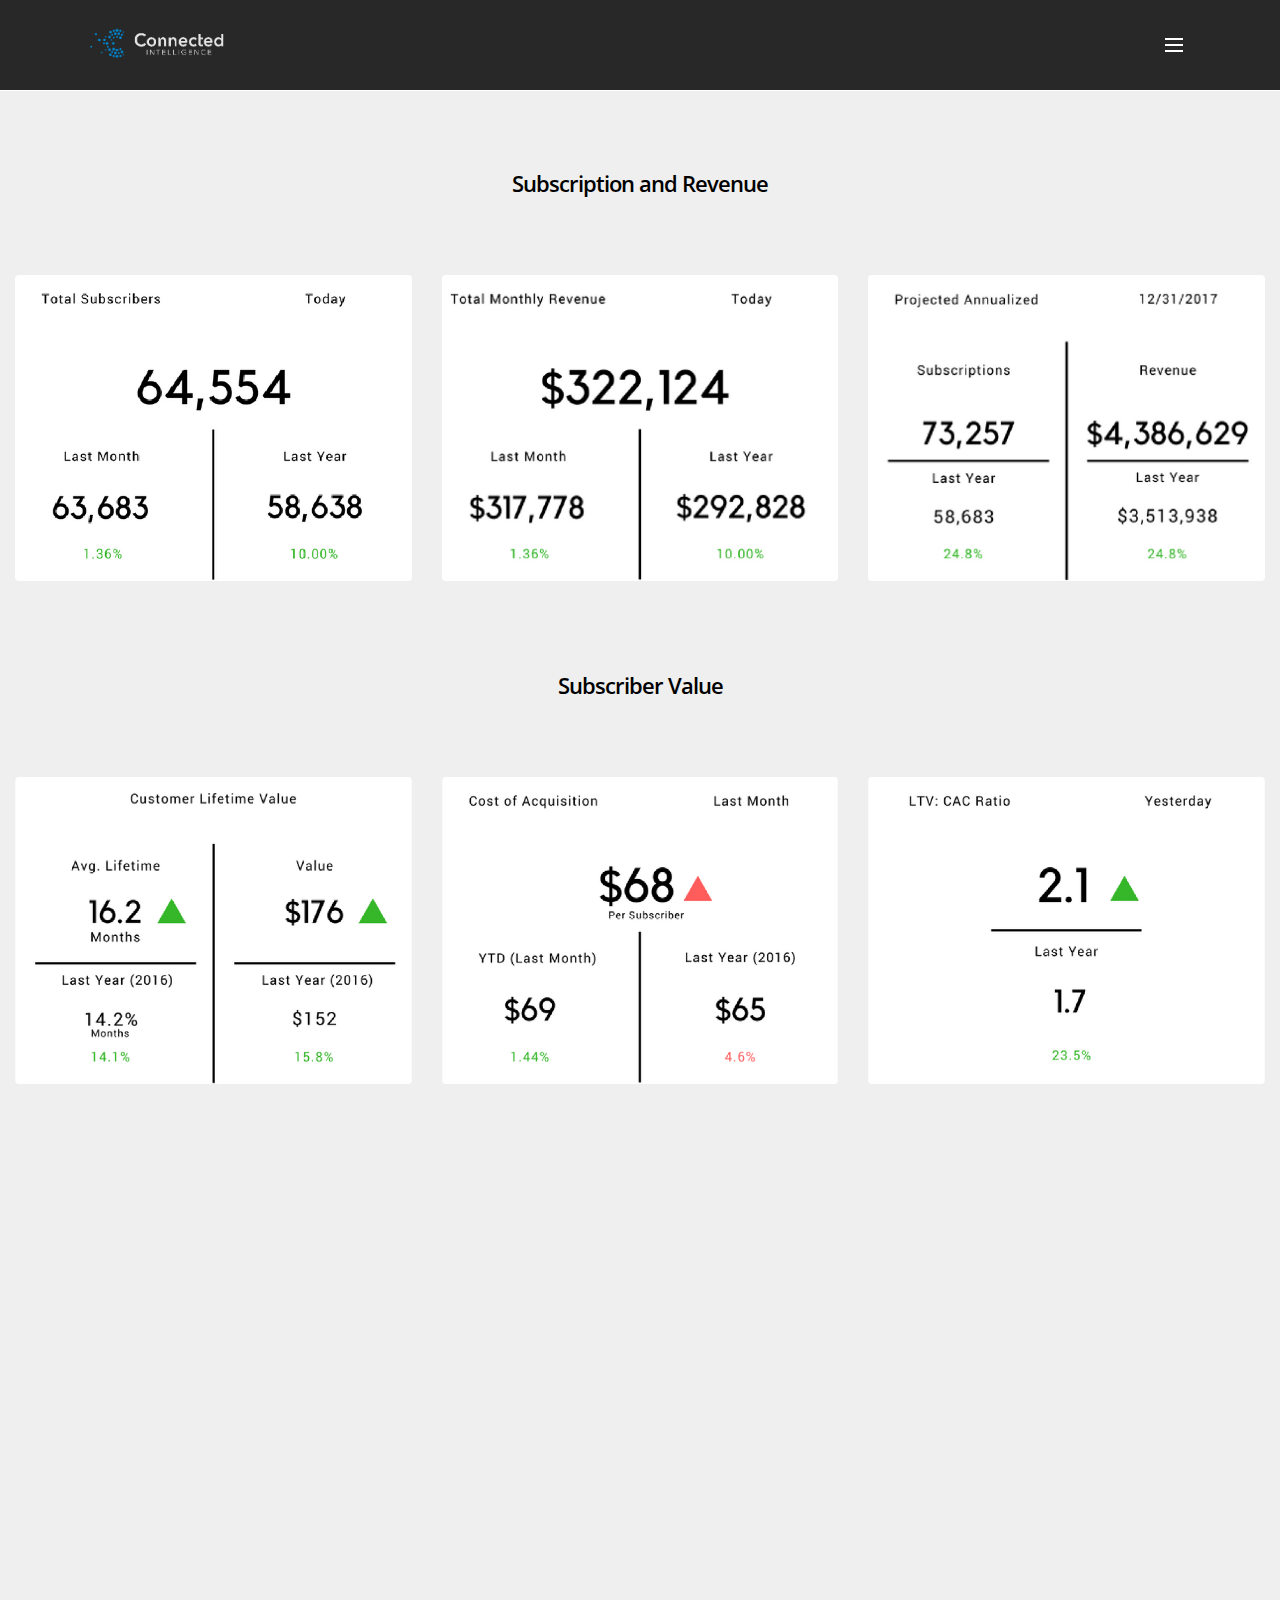
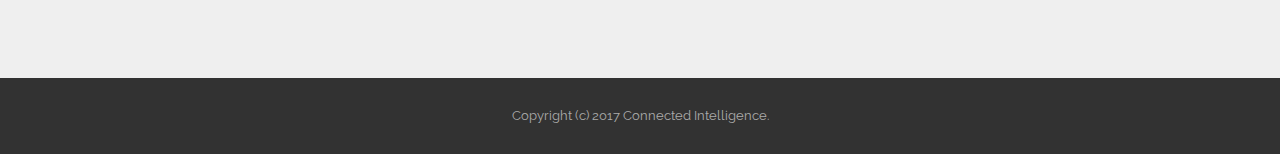
==== commit 683bac7e: "create github pages" ====
--- a/home.html
+++ b/home.html
@@ -59,7 +59,7 @@
 
 </section>
 
-<section class="engine"><a rel="external" href="https://mobirise.com">Mobirise</a></section><section class="mbr-section mbr-section__container mbr-after-navbar" id="buttons1-c" style="background-color: rgb(255, 255, 255); padding-top: 20px; padding-bottom: 20px;">
+<section class="engine"><a rel="external" href="https://mobirise.com">Mobirise Website Creator</a></section><section class="mbr-section mbr-section__container mbr-after-navbar" id="buttons1-c" style="background-color: rgb(255, 255, 255); padding-top: 20px; padding-bottom: 20px;">
 
     <div class="container">
         <div class="row">
@@ -71,7 +71,7 @@
 
 </section>
 
-<section class="mbr-section article" id="msg-box3-i" style="background-color: rgb(239, 239, 239); padding-top: 80px; padding-bottom: 0px;">
+<section class="mbr-section article" id="msg-box3-i" style="background-color: rgb(239, 239, 239); padding-top: 80px; padding-bottom: 40px;">
 
     
     <div class="container">
@@ -129,7 +129,7 @@
     
 </section>
 
-<section class="mbr-section article" id="msg-box3-n" style="background-color: rgb(239, 239, 239); padding-top: 0px; padding-bottom: 0px;">
+<section class="mbr-section article" id="msg-box3-n" style="background-color: rgb(239, 239, 239); padding-top: 0px; padding-bottom: 40px;">
 
     
     <div class="container">
@@ -187,7 +187,7 @@
     
 </section>
 
-<section class="mbr-section article" id="msg-box3-k" style="background-color: rgb(239, 239, 239); padding-top: 0px; padding-bottom: 0px;">
+<section class="mbr-section article" id="msg-box3-k" style="background-color: rgb(239, 239, 239); padding-top: 0px; padding-bottom: 40px;">
 
     
     <div class="container">
